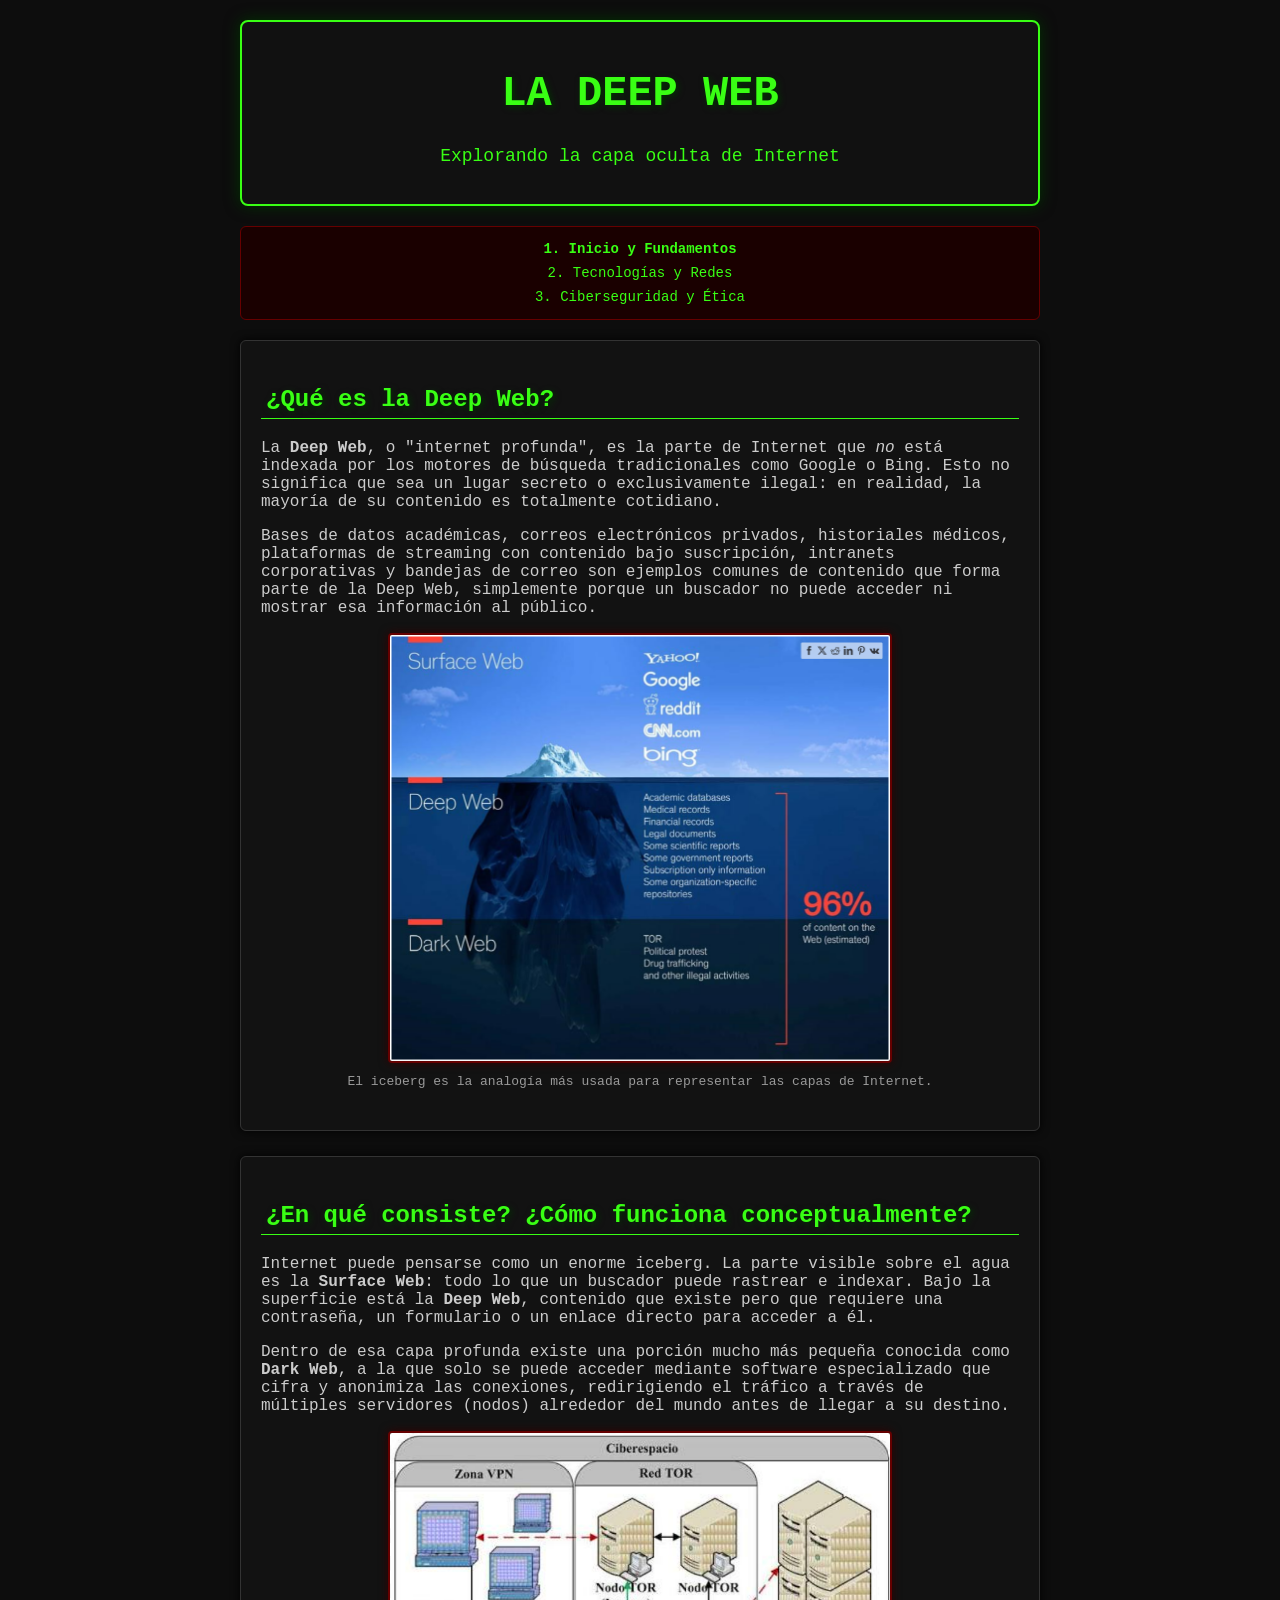
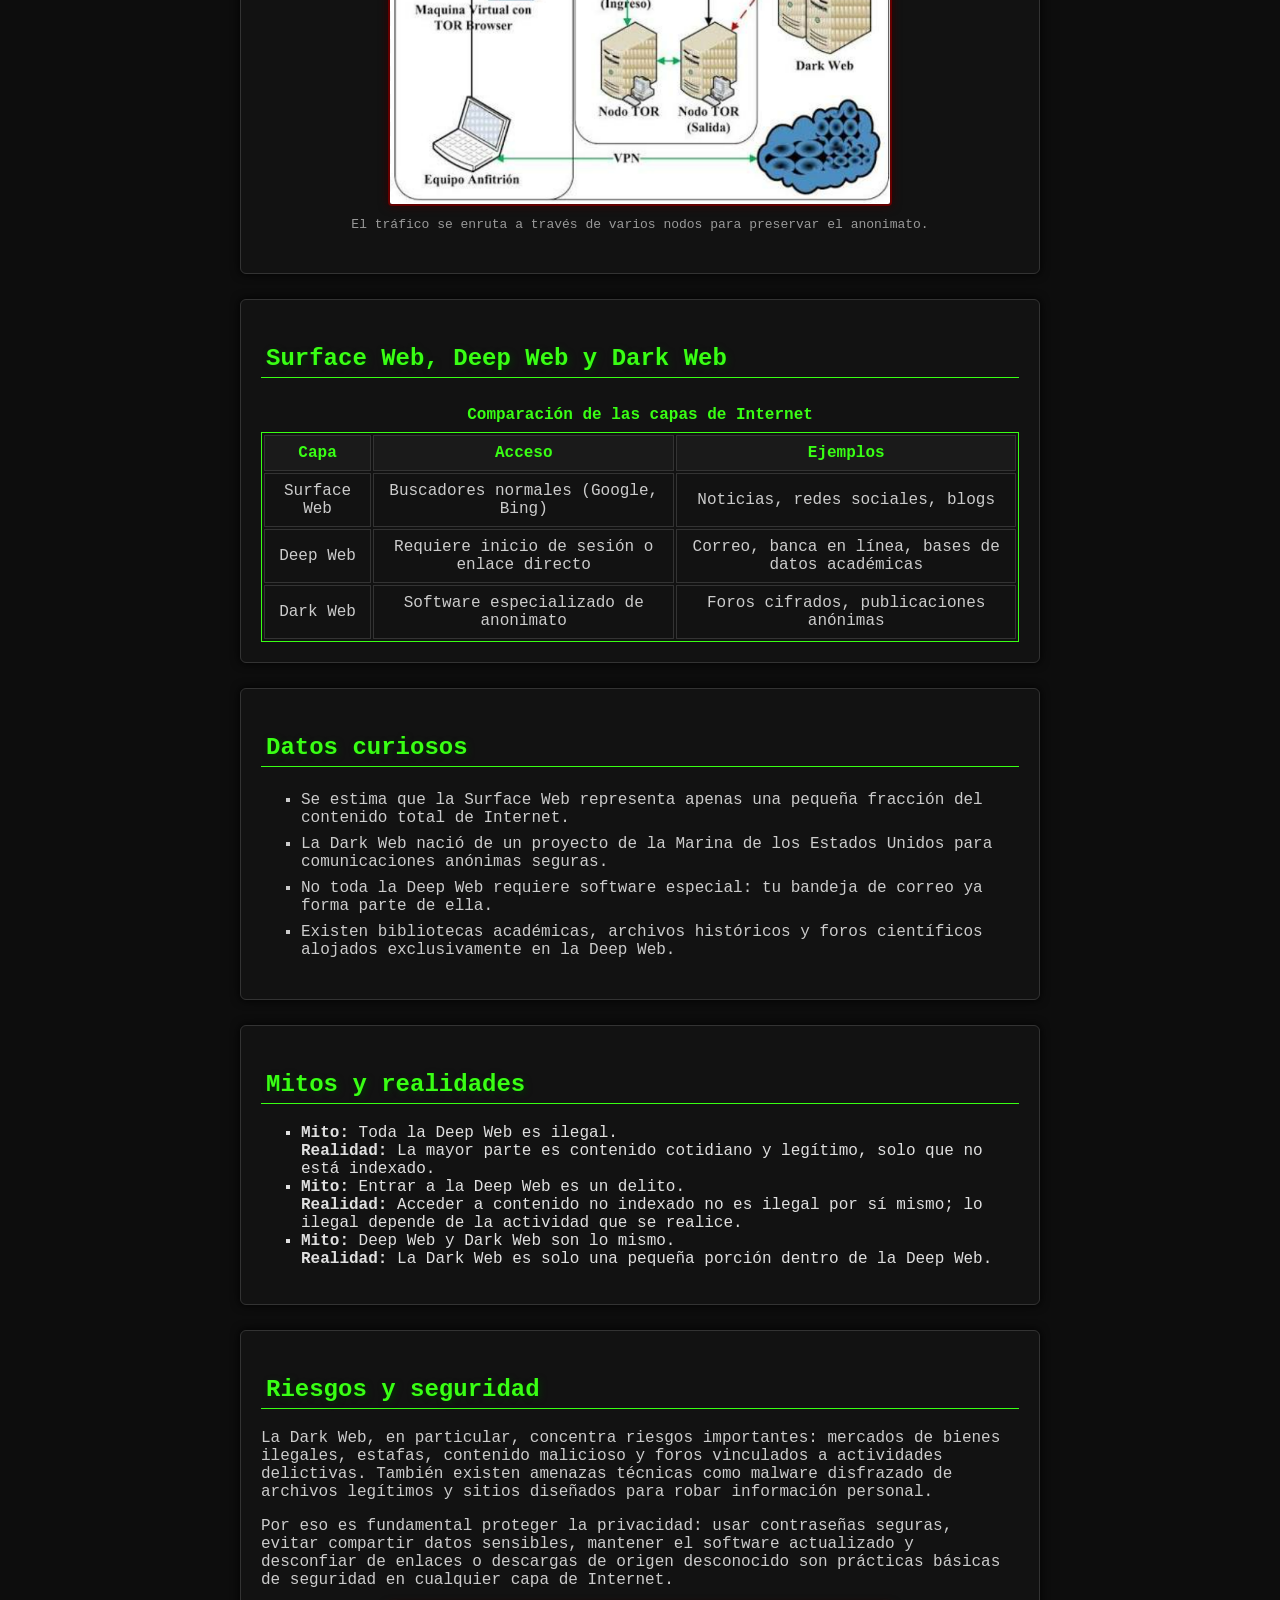
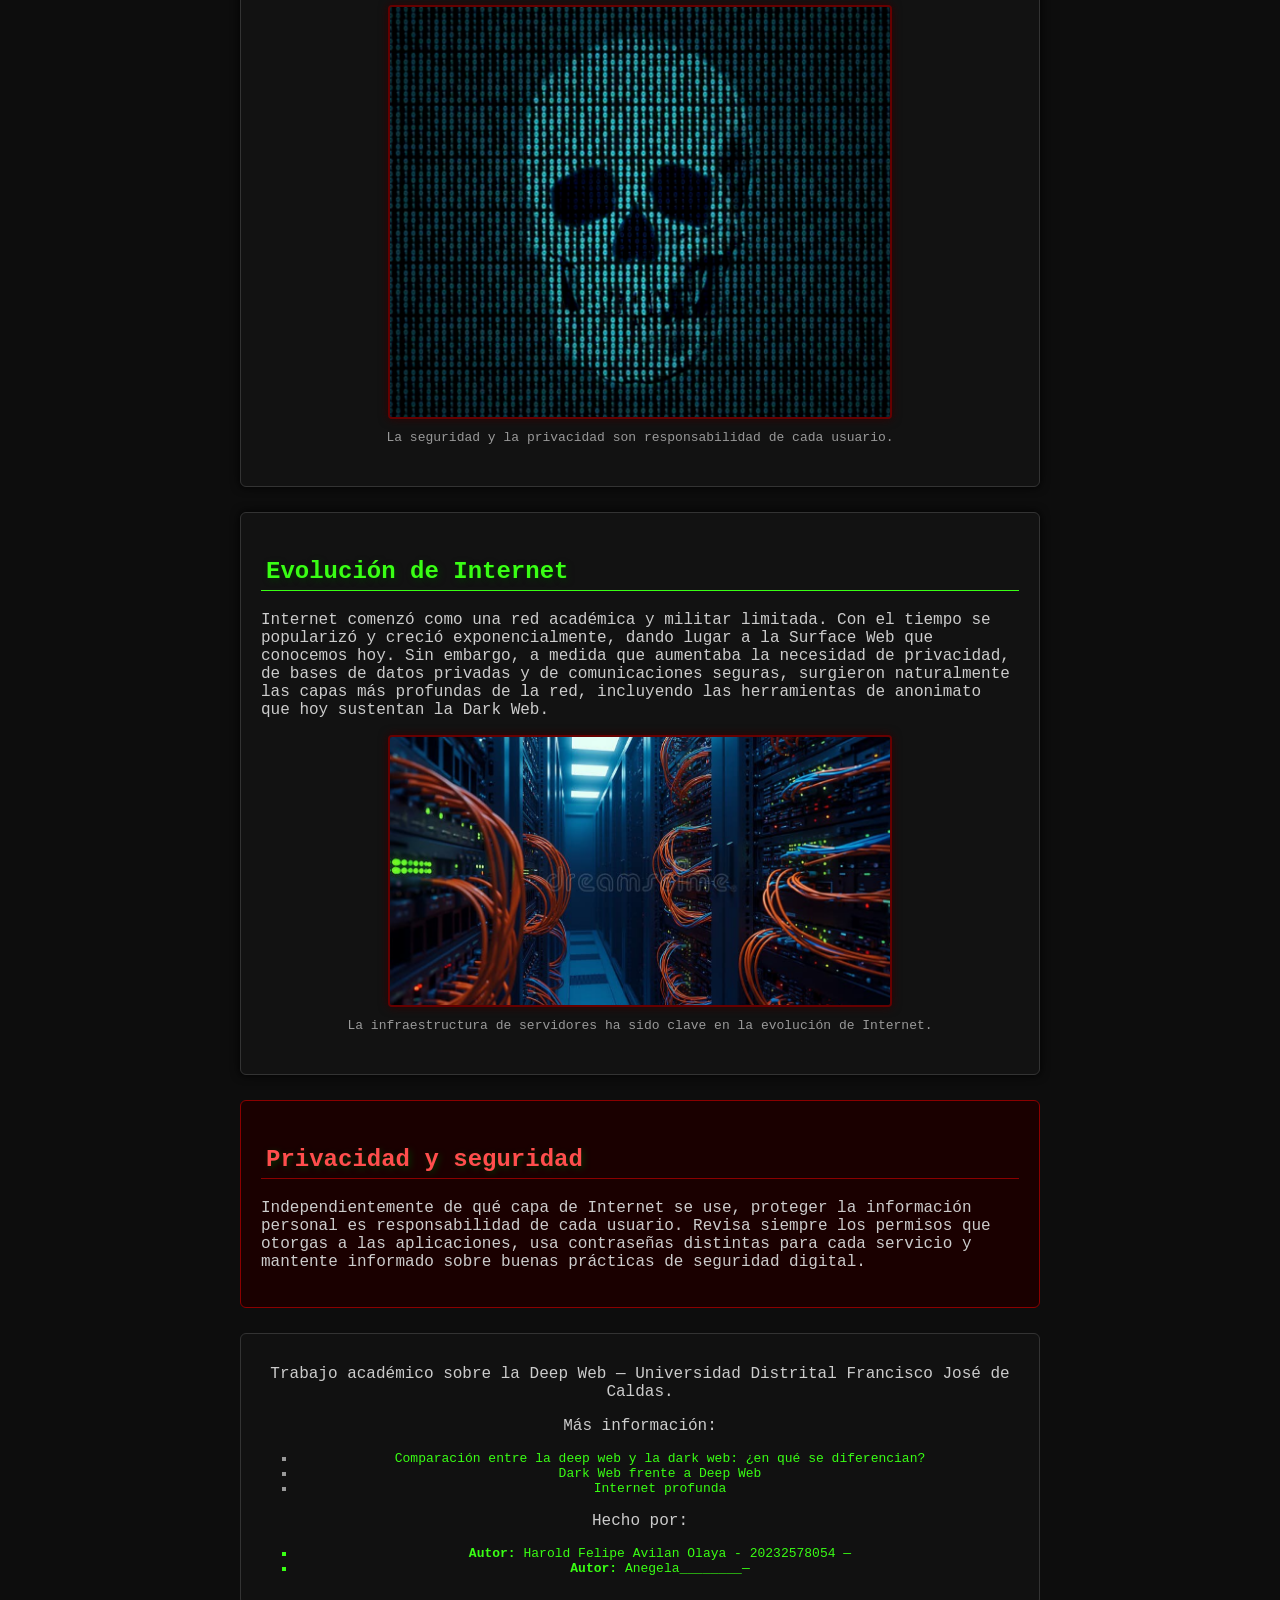
==== index.html @ 3e95d34c "Commit1" ====
<!DOCTYPE html>
<html lang="es">

<head>
    <meta charset="utf-8">
    <meta name="viewport" content="width=device-width, initial-scale=1.0">
    <meta name="author" content="Harold">
    <meta name="description"
        content="Página académica informativa sobre la Deep Web, la Dark Web y la seguridad en Internet.">
    <meta name="keywords" content="deep web, dark web, surface web, seguridad informatica, privacidad, internet">
    <title>La Deep Web: Explorando lo Oculto de Internet</title>
    <link rel="stylesheet" href="style.css">
</head>

<body>

    <header>
        <h1>LA DEEP WEB</h1>
        <p>Explorando la capa oculta de Internet</p>
    </header>

   <nav>
    <ul>
        <li><a href="index.html" style="color: #39ff14; text-decoration: none; font-weight: bold;">1. Inicio y Fundamentos</a></li>
        <li><a href="tecnologias.html" style="color: #39ff14; text-decoration: none;">2. Tecnologías y Redes</a></li>
        <li><a href="ciberseguridad.html" style="color: #39ff14; text-decoration: none;">3. Ciberseguridad y Ética</a></li>
    </ul>
    </nav>

    <main>

        <section>
            <h2>¿Qué es la Deep Web?</h2>
            <p>
                La <strong>Deep Web</strong>, o "internet profunda", es la parte de Internet que
                <em>no</em> está indexada por los motores de búsqueda tradicionales como Google
                o Bing. Esto no significa que sea un lugar secreto o exclusivamente ilegal: en
                realidad, la mayoría de su contenido es totalmente cotidiano.
            </p>
            <p>
                Bases de datos académicas, correos electrónicos privados, historiales médicos,
                plataformas de streaming con contenido bajo suscripción, intranets corporativas
                y bandejas de correo son ejemplos comunes de contenido que forma parte de la
                Deep Web, simplemente porque un buscador no puede acceder ni mostrar esa
                información al público.
            </p>
            <figure>
                <img src="img/deepweb.jpg" alt="Representación conceptual de la Deep Web" width="500">
                <figcaption>El iceberg es la analogía más usada para representar las capas de Internet.</figcaption>
            </figure>
        </section>

        <section>
            <h2>¿En qué consiste? ¿Cómo funciona conceptualmente?</h2>
            <p>
                Internet puede pensarse como un enorme iceberg. La parte visible sobre el agua
                es la <strong>Surface Web</strong>: todo lo que un buscador puede rastrear e
                indexar. Bajo la superficie está la <strong>Deep Web</strong>, contenido que
                existe pero que requiere una contraseña, un formulario o un enlace directo para
                acceder a él.
            </p>
            <p>
                Dentro de esa capa profunda existe una porción mucho más pequeña conocida como
                <strong>Dark Web</strong>, a la que solo se puede acceder mediante software
                especializado que cifra y anonimiza las conexiones, redirigiendo el tráfico a
                través de múltiples servidores (nodos) alrededor del mundo antes de llegar a su
                destino.
            </p>
            <figure>
                <img src="img/network.jpg" alt="Red de servidores y nodos interconectados" width="500">
                <figcaption>El tráfico se enruta a través de varios nodos para preservar el anonimato.</figcaption>
            </figure>
        </section>

        <section>
            <h2>Surface Web, Deep Web y Dark Web</h2>
            <table>
                <caption>Comparación de las capas de Internet</caption>
                <tr>
                    <th>Capa</th>
                    <th>Acceso</th>
                    <th>Ejemplos</th>
                </tr>
                <tr>
                    <td>Surface Web</td>
                    <td>Buscadores normales (Google, Bing)</td>
                    <td>Noticias, redes sociales, blogs</td>
                </tr>
                <tr>
                    <td>Deep Web</td>
                    <td>Requiere inicio de sesión o enlace directo</td>
                    <td>Correo, banca en línea, bases de datos académicas</td>
                </tr>
                <tr>
                    <td>Dark Web</td>
                    <td>Software especializado de anonimato</td>
                    <td>Foros cifrados, publicaciones anónimas</td>
                </tr>
            </table>
        </section>

        <article>
            <h2>Datos curiosos</h2>
            <ul>
                <li>Se estima que la Surface Web representa apenas una pequeña fracción del contenido total de Internet.
                </li>
                <li>La Dark Web nació de un proyecto de la Marina de los Estados Unidos para comunicaciones anónimas
                    seguras.</li>
                <li>No toda la Deep Web requiere software especial: tu bandeja de correo ya forma parte de ella.</li>
                <li>Existen bibliotecas académicas, archivos históricos y foros científicos alojados exclusivamente en
                    la Deep Web.</li>
            </ul>
        </article>

        <section>
            <h2>Mitos y realidades</h2>
            <ul>
                <li><strong>Mito:</strong> Toda la Deep Web es ilegal. <br><strong>Realidad:</strong> La mayor parte es
                    contenido cotidiano y legítimo, solo que no está indexado.</li>
                <li><strong>Mito:</strong> Entrar a la Deep Web es un delito. <br><strong>Realidad:</strong> Acceder a
                    contenido no indexado no es ilegal por sí mismo; lo ilegal depende de la actividad que se realice.
                </li>
                <li><strong>Mito:</strong> Deep Web y Dark Web son lo mismo. <br><strong>Realidad:</strong> La Dark Web
                    es solo una pequeña porción dentro de la Deep Web.</li>
            </ul>
        </section>

        <section>
            <h2>Riesgos y seguridad</h2>
            <p>
                La Dark Web, en particular, concentra riesgos importantes: mercados de bienes
                ilegales, estafas, contenido malicioso y foros vinculados a actividades
                delictivas. También existen amenazas técnicas como malware disfrazado de
                archivos legítimos y sitios diseñados para robar información personal.
            </p>
            <p>
                Por eso es fundamental proteger la privacidad: usar contraseñas seguras, evitar
                compartir datos sensibles, mantener el software actualizado y desconfiar de
                enlaces o descargas de origen desconocido son prácticas básicas de seguridad en
                cualquier capa de Internet.
            </p>
            <figure>
                <img src="img/security.jpg" alt="Concepto de seguridad informática" width="500">
                <figcaption>La seguridad y la privacidad son responsabilidad de cada usuario.</figcaption>
            </figure>
        </section>

        <article>
            <h2>Evolución de Internet</h2>
            <p>
                Internet comenzó como una red académica y militar limitada. Con el tiempo se
                popularizó y creció exponencialmente, dando lugar a la Surface Web que
                conocemos hoy. Sin embargo, a medida que aumentaba la necesidad de privacidad,
                de bases de datos privadas y de comunicaciones seguras, surgieron naturalmente
                las capas más profundas de la red, incluyendo las herramientas de anonimato que
                hoy sustentan la Dark Web.
            </p>
            <figure>
                <img src="img/servers.jpg" alt="Servidores que sostienen la infraestructura de Internet" width="500">
                <figcaption>La infraestructura de servidores ha sido clave en la evolución de Internet.</figcaption>
            </figure>
        </article>
    </main>

    <aside>
        <h2>Privacidad y seguridad</h2>
        <p>
            Independientemente de qué capa de Internet se use, proteger la información personal
            es responsabilidad de cada usuario. Revisa siempre los permisos que otorgas a las
            aplicaciones, usa contraseñas distintas para cada servicio y mantente informado
            sobre buenas prácticas de seguridad digital.
        </p>
    </aside>

    <footer>
        <p>Trabajo académico sobre la Deep Web &mdash; Universidad Distrital Francisco José de Caldas.</p>
        <p>Más información:
        <ul>
            <li>
                <a href="https://www.crowdstrike.com/es-es/cybersecurity-101/threat-intelligence/dark-web-vs-deep-web/"
                    target="_blank">Comparación entre la deep web y la dark web: ¿en qué se diferencian?</a>
            </li>
            <li>
                <a href="https://www.fortinet.com/lat/resources/cyberglossary/dark-vs-deep-web" target="_blank">Dark Web
                    frente a Deep Web</a>
            </li>
            <li>
                <a href="https://es.wikipedia.org/wiki/Internet_profunda" target="_blank">Internet profunda
            </li>
        </ul>
        <p>Hecho por:
        <ul>
            <li>
                <strong>Autor:</strong> Harold Felipe Avilan Olaya - 20232578054 &mdash;
            </li>
            <li>
                <strong>Autor:</strong> Anegela________&mdash;
            </li>
    </footer>

</body>

</html>
---- style.css ----
/* ===== Estilos generales ===== */
body {
    background-color: #0d0d0d;
    color: #e0e0e0;
    font-family: "Courier New", monospace;
    width: 800px;
    margin: 0 auto;
    padding: 20px;
}

h1, h2 {
    color: #39ff14;
    text-shadow: 2px 2px 6px #003300;
}

h1 {
    font-size: 42px;
    font-weight: bold;
    text-align: center;
}

h2 {
    font-size: 24px;
    font-weight: bold;
    border-style: solid;
    border-color: #39ff14;
    border-width: 0px 0px 1px 0px;
    padding: 5px;
}

p {
    font-size: 16px;
    color: #cccccc;
}

/* ===== Header ===== */
header {
    background-color: #111111;
    border-style: solid;
    border-color: #39ff14;
    border-width: 2px;
    border-radius: 8px;
    box-shadow: 0px 0px 15px #003300;
    padding: 20px;
    margin: 0px 0px 20px 0px;
    text-align: center;
}

header p {
    color: #39ff14;
    font-size: 18px;
}

/* ===== Navegación ===== */
nav {
    background-color: #1a0000;
    border-style: solid;
    border-color: #660000;
    border-width: 1px;
    border-radius: 6px;
    padding: 10px;
    margin: 0px 0px 20px 0px;
}

nav ul {
    list-style-type: none;
    padding: 0px;
    margin: 0px;
    text-align: center;
}

nav li {
    color: #ff4d4d;
    padding: 4px;
    font-size: 14px;
}

/* ===== Secciones y artículos ===== */
section, article {
    background-color: #121212;
    border-style: solid;
    border-color: #333333;
    border-width: 1px;
    border-radius: 6px;
    box-shadow: 0px 0px 10px #000000;
    padding: 20px;
    margin: 0px 0px 25px 0px;
}

/* ===== Listas ===== */
ul {
    list-style-type: square;
}

article ul li {
    color: #cccccc;
    padding: 4px 0px;
}

/* ===== Tabla comparativa ===== */
table {
    width: 100%;
    border-style: solid;
    border-color: #39ff14;
    border-width: 1px;
}

caption {
    color: #39ff14;
    font-weight: bold;
    padding: 8px;
}

th {
    background-color: #1a1a1a;
    color: #39ff14;
    border-style: solid;
    border-color: #333333;
    border-width: 1px;
    padding: 8px;
    text-align: center;
}

td {
    border-style: solid;
    border-color: #333333;
    border-width: 1px;
    padding: 8px;
    color: #cccccc;
    text-align: center;
}

/* ===== Imágenes ===== */
figure {
    text-align: center;
    margin: 15px 0px;
}

figure img {
    border-style: solid;
    border-color: #660000;
    border-width: 2px;
    border-radius: 4px;
    box-shadow: 0px 0px 10px #330000;
}

figcaption {
    color: #999999;
    font-size: 13px;
    padding: 6px;
}

/* ===== Aside ===== */
aside {
    background-color: #1a0000;
    border-style: solid;
    border-color: #8b0000;
    border-width: 1px;
    border-radius: 6px;
    padding: 20px;
    margin: 0px 0px 25px 0px;
}

aside h2 {
    color: #ff4d4d;
    border-color: #8b0000;
}

/* ===== Footer ===== */
footer {
    background-color: #111111;
    border-style: solid;
    border-color: #333333;
    border-width: 1px;
    border-radius: 6px;
    padding: 15px;
    text-align: center;
    color: #999999;
    font-size: 13px;
}

footer a {
    color: #39ff14;
    text-decoration: none;
}

footer a:hover {
    color: #ffffff;
    text-decoration: underline;
}

footer a:visited {
    color: #228b22;
}
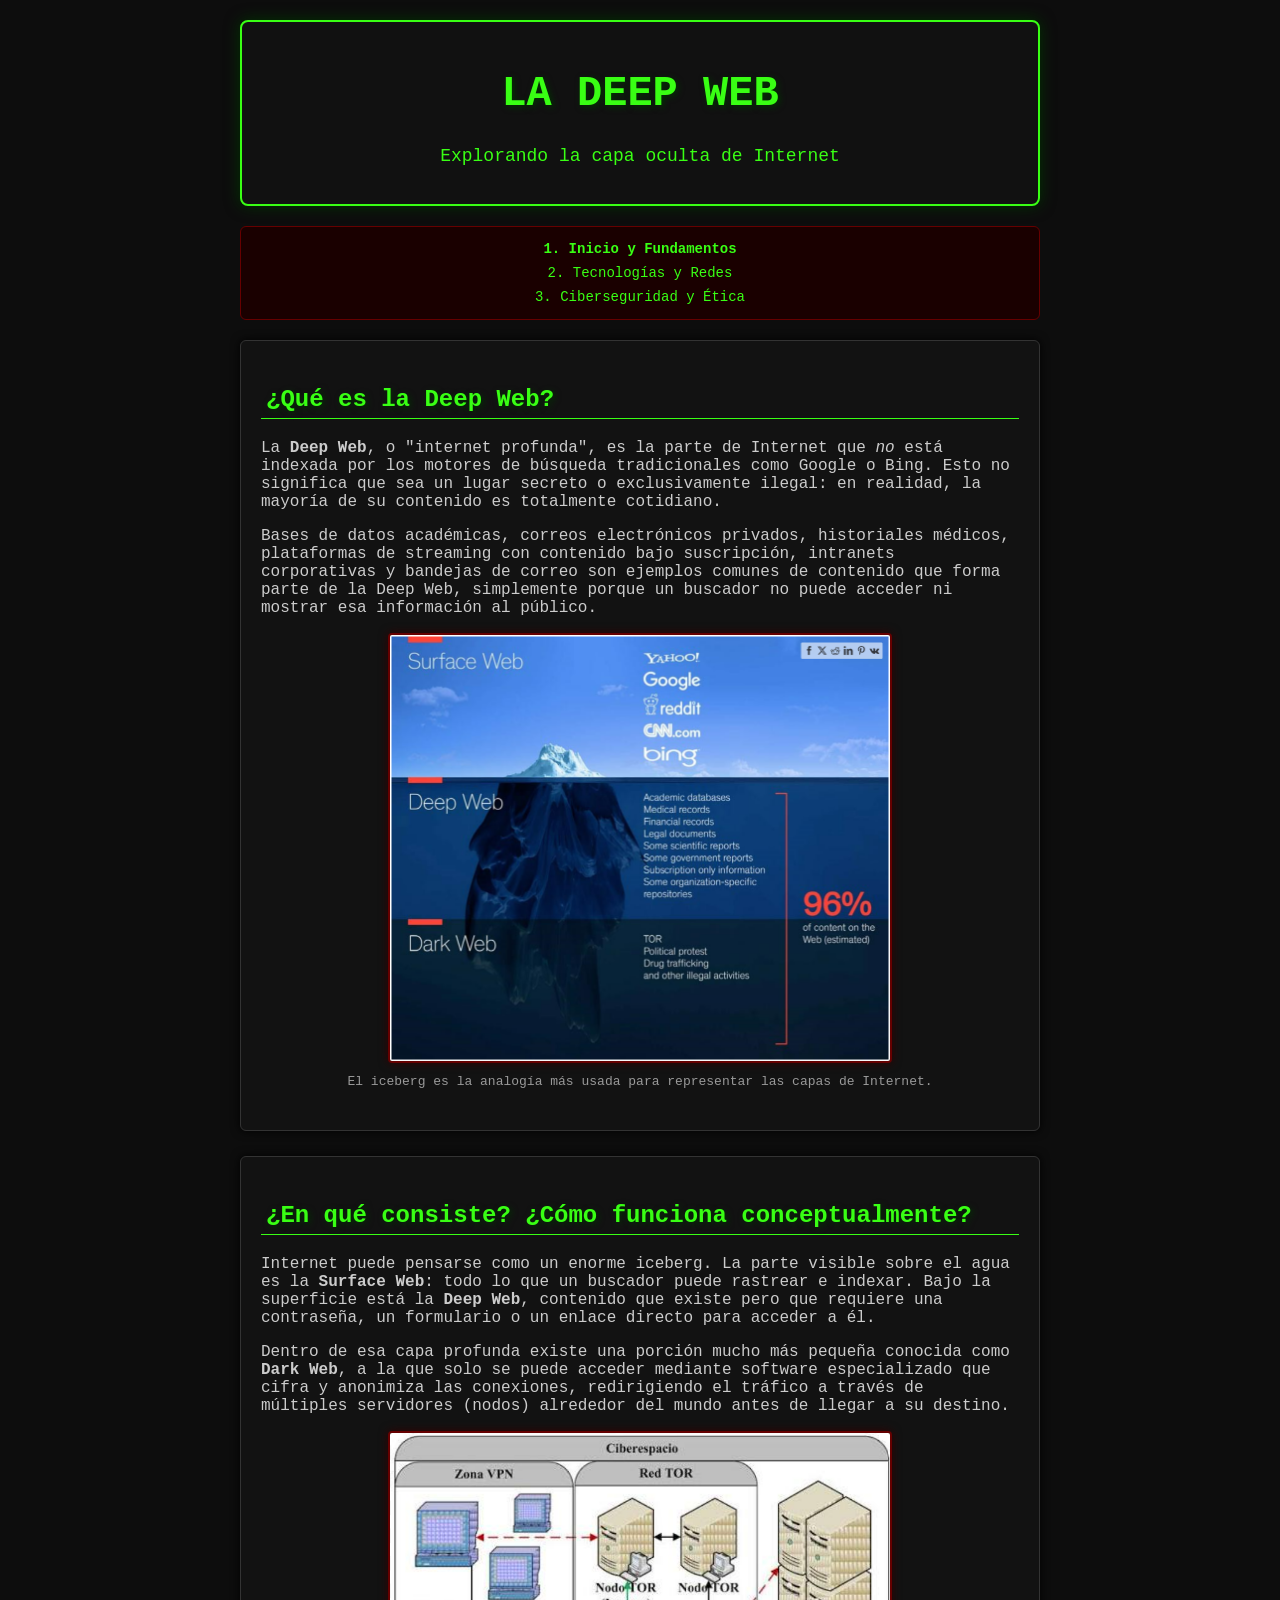
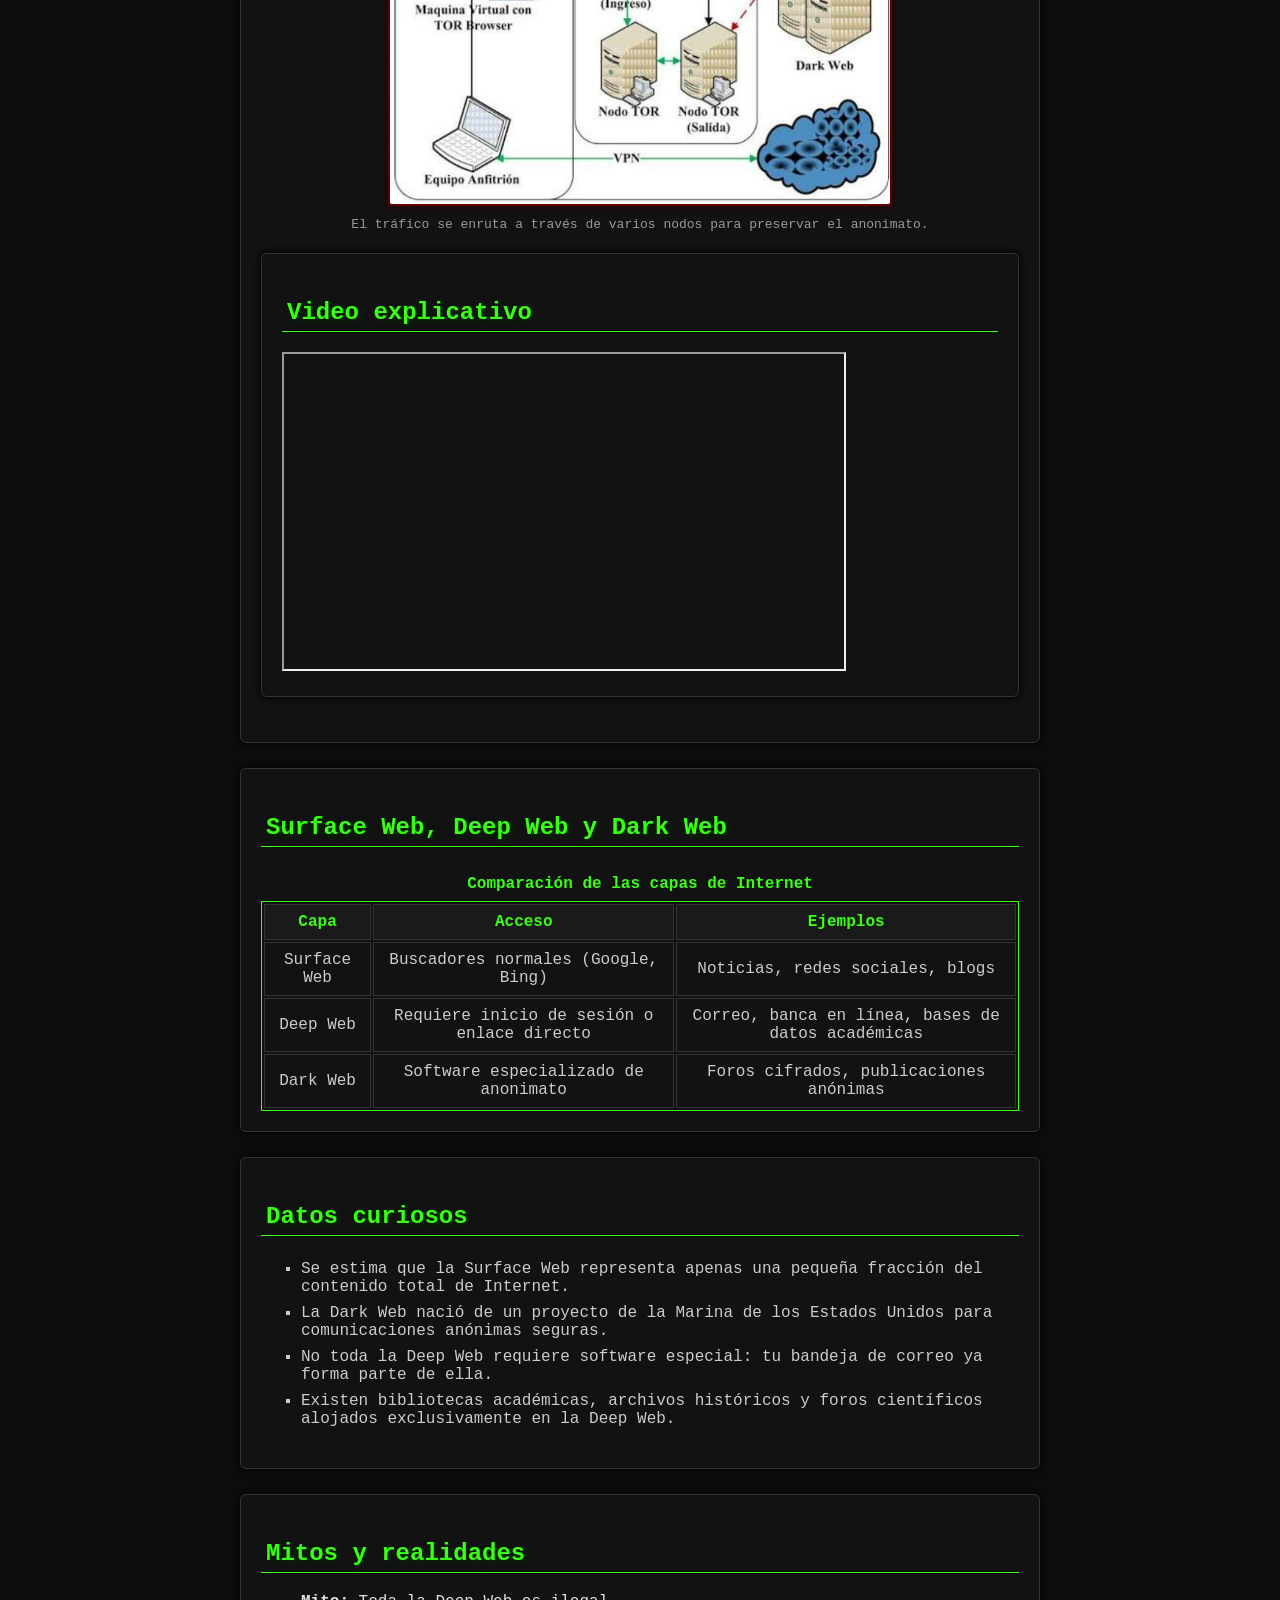
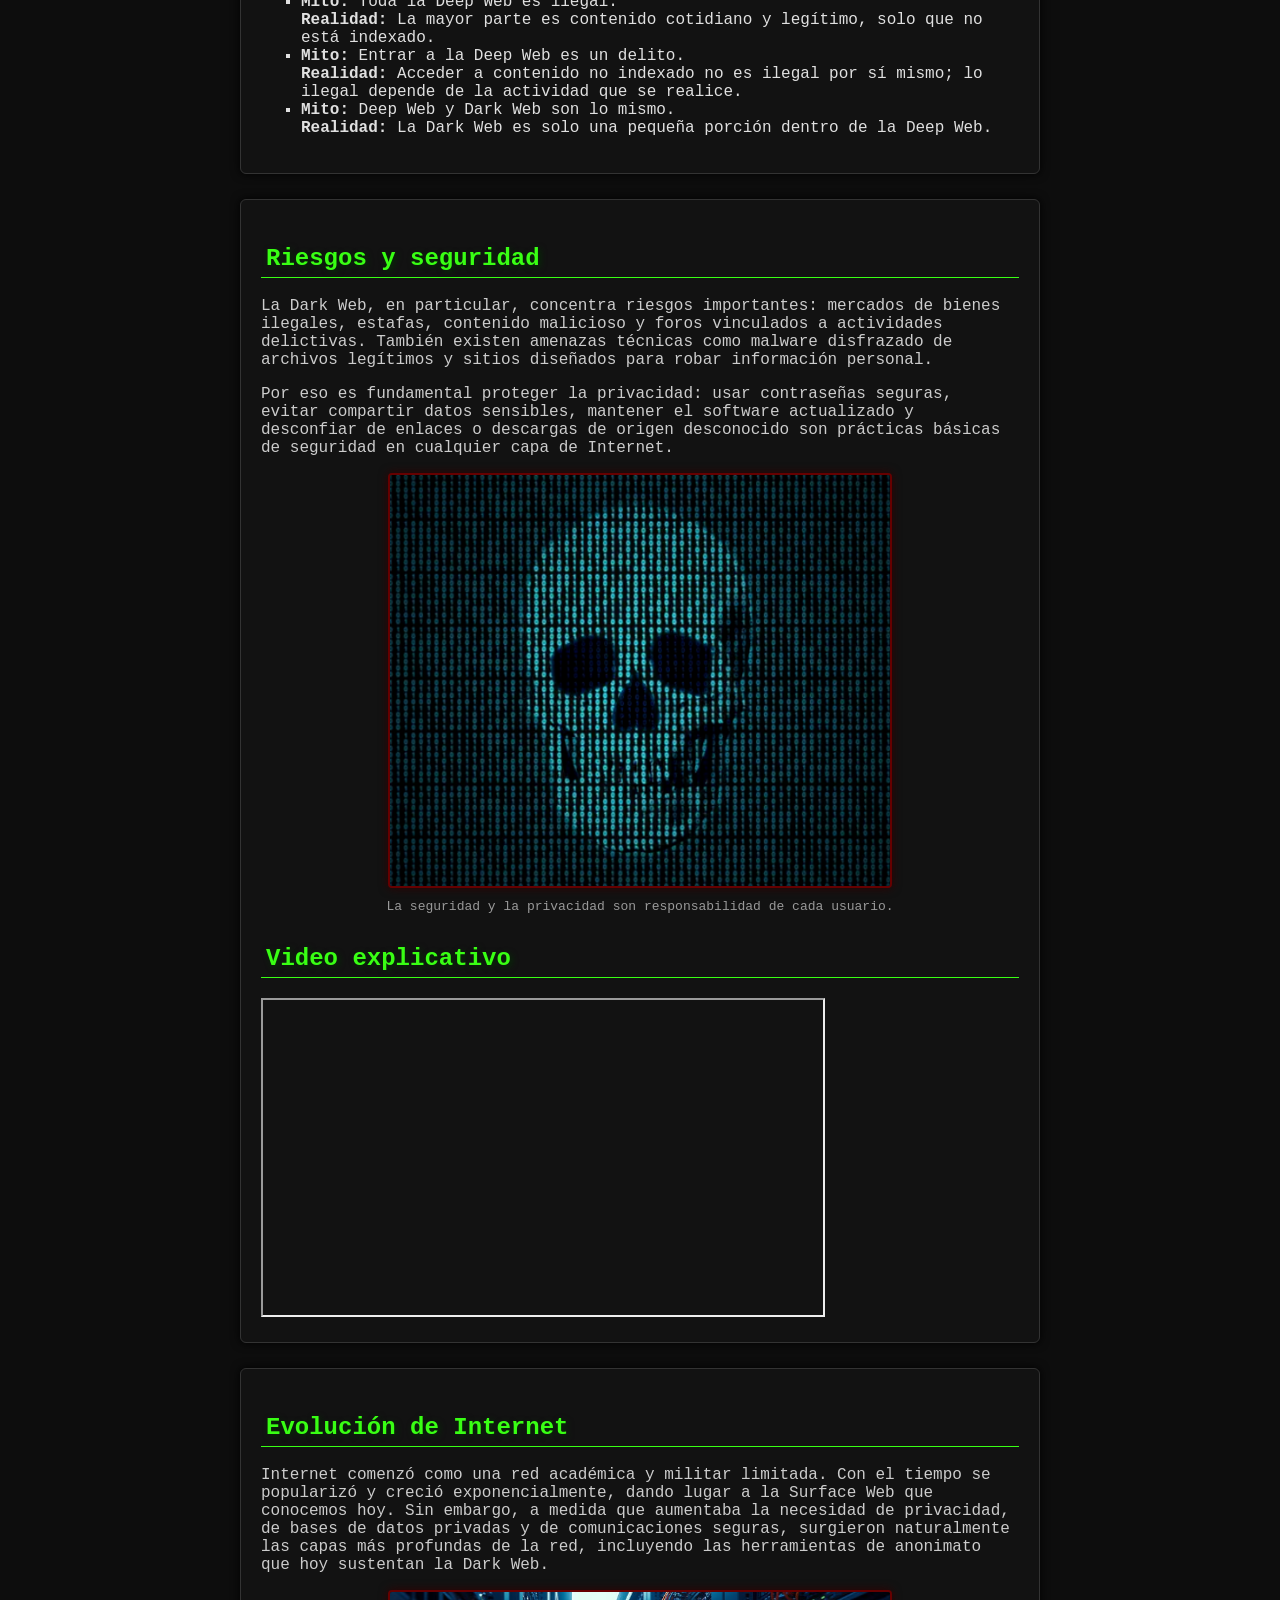
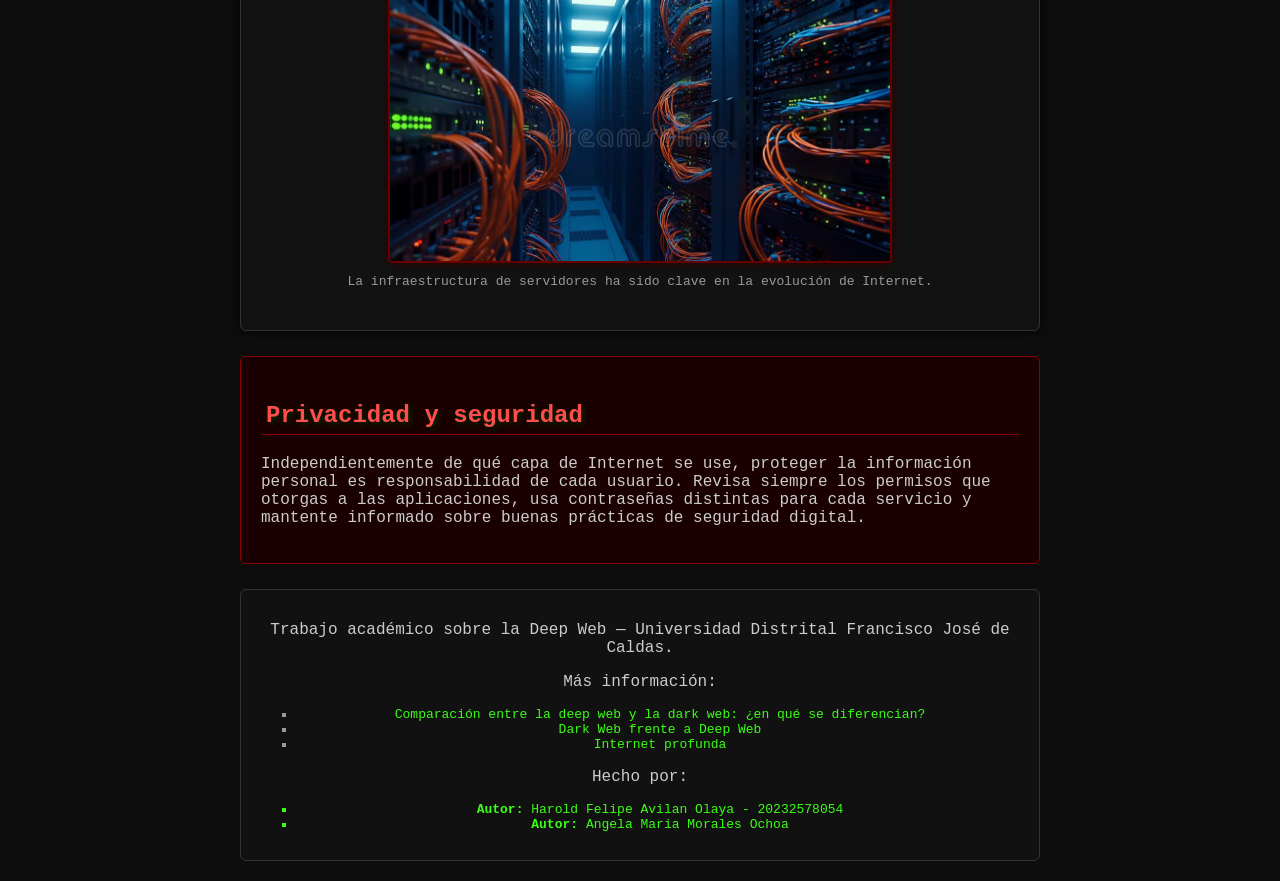
==== commit 8d09ad17: "Agrego frames a la pagina" ====
--- a/index.html
+++ b/index.html
@@ -19,12 +19,15 @@
         <p>Explorando la capa oculta de Internet</p>
     </header>
 
-   <nav>
-    <ul>
-        <li><a href="index.html" style="color: #39ff14; text-decoration: none; font-weight: bold;">1. Inicio y Fundamentos</a></li>
-        <li><a href="tecnologias.html" style="color: #39ff14; text-decoration: none;">2. Tecnologías y Redes</a></li>
-        <li><a href="ciberseguridad.html" style="color: #39ff14; text-decoration: none;">3. Ciberseguridad y Ética</a></li>
-    </ul>
+    <nav>
+        <ul>
+            <li><a href="index.html" style="color: #39ff14; text-decoration: none; font-weight: bold;">1. Inicio y
+                    Fundamentos</a></li>
+            <li><a href="tecnologias.html" style="color: #39ff14; text-decoration: none;">2. Tecnologías y Redes</a>
+            </li>
+            <li><a href="ciberseguridad.html" style="color: #39ff14; text-decoration: none;">3. Ciberseguridad y
+                    Ética</a></li>
+        </ul>
     </nav>
 
     <main>
@@ -70,6 +73,11 @@
                 <img src="img/network.jpg" alt="Red de servidores y nodos interconectados" width="500">
                 <figcaption>El tráfico se enruta a través de varios nodos para preservar el anonimato.</figcaption>
             </figure>
+            <section>
+                <h2>Video explicativo</h2>
+                <iframe width="560" height="315" src="https://www.youtube.com/embed/PLU2d4EkPwE"
+                    title="Video sobre la Deep Web"></iframe>
+            </section>
         </section>
 
         <section>
@@ -143,6 +151,9 @@
                 <img src="img/security.jpg" alt="Concepto de seguridad informática" width="500">
                 <figcaption>La seguridad y la privacidad son responsabilidad de cada usuario.</figcaption>
             </figure>
+            <h2>Video explicativo</h2>
+            <iframe width="560" height="315" src="https://www.youtube.com/embed/85f__T6HktI?si=AeKXtIqGdv402_8x"
+                title="YouTube video player"></iframe>
         </section>
 
         <article>
@@ -188,14 +199,10 @@
                 <a href="https://es.wikipedia.org/wiki/Internet_profunda" target="_blank">Internet profunda
             </li>
         </ul>
-        <p>Hecho por:
+        <p>Hecho por:</p>
         <ul>
-            <li>
-                <strong>Autor:</strong> Harold Felipe Avilan Olaya - 20232578054 &mdash;
-            </li>
-            <li>
-                <strong>Autor:</strong> Anegela________&mdash;
-            </li>
+            <li><strong>Autor:</strong> Harold Felipe Avilan Olaya - 20232578054</li>
+            <li><strong>Autor:</strong> Angela Maria Morales Ochoa</li>
     </footer>
 
 </body>
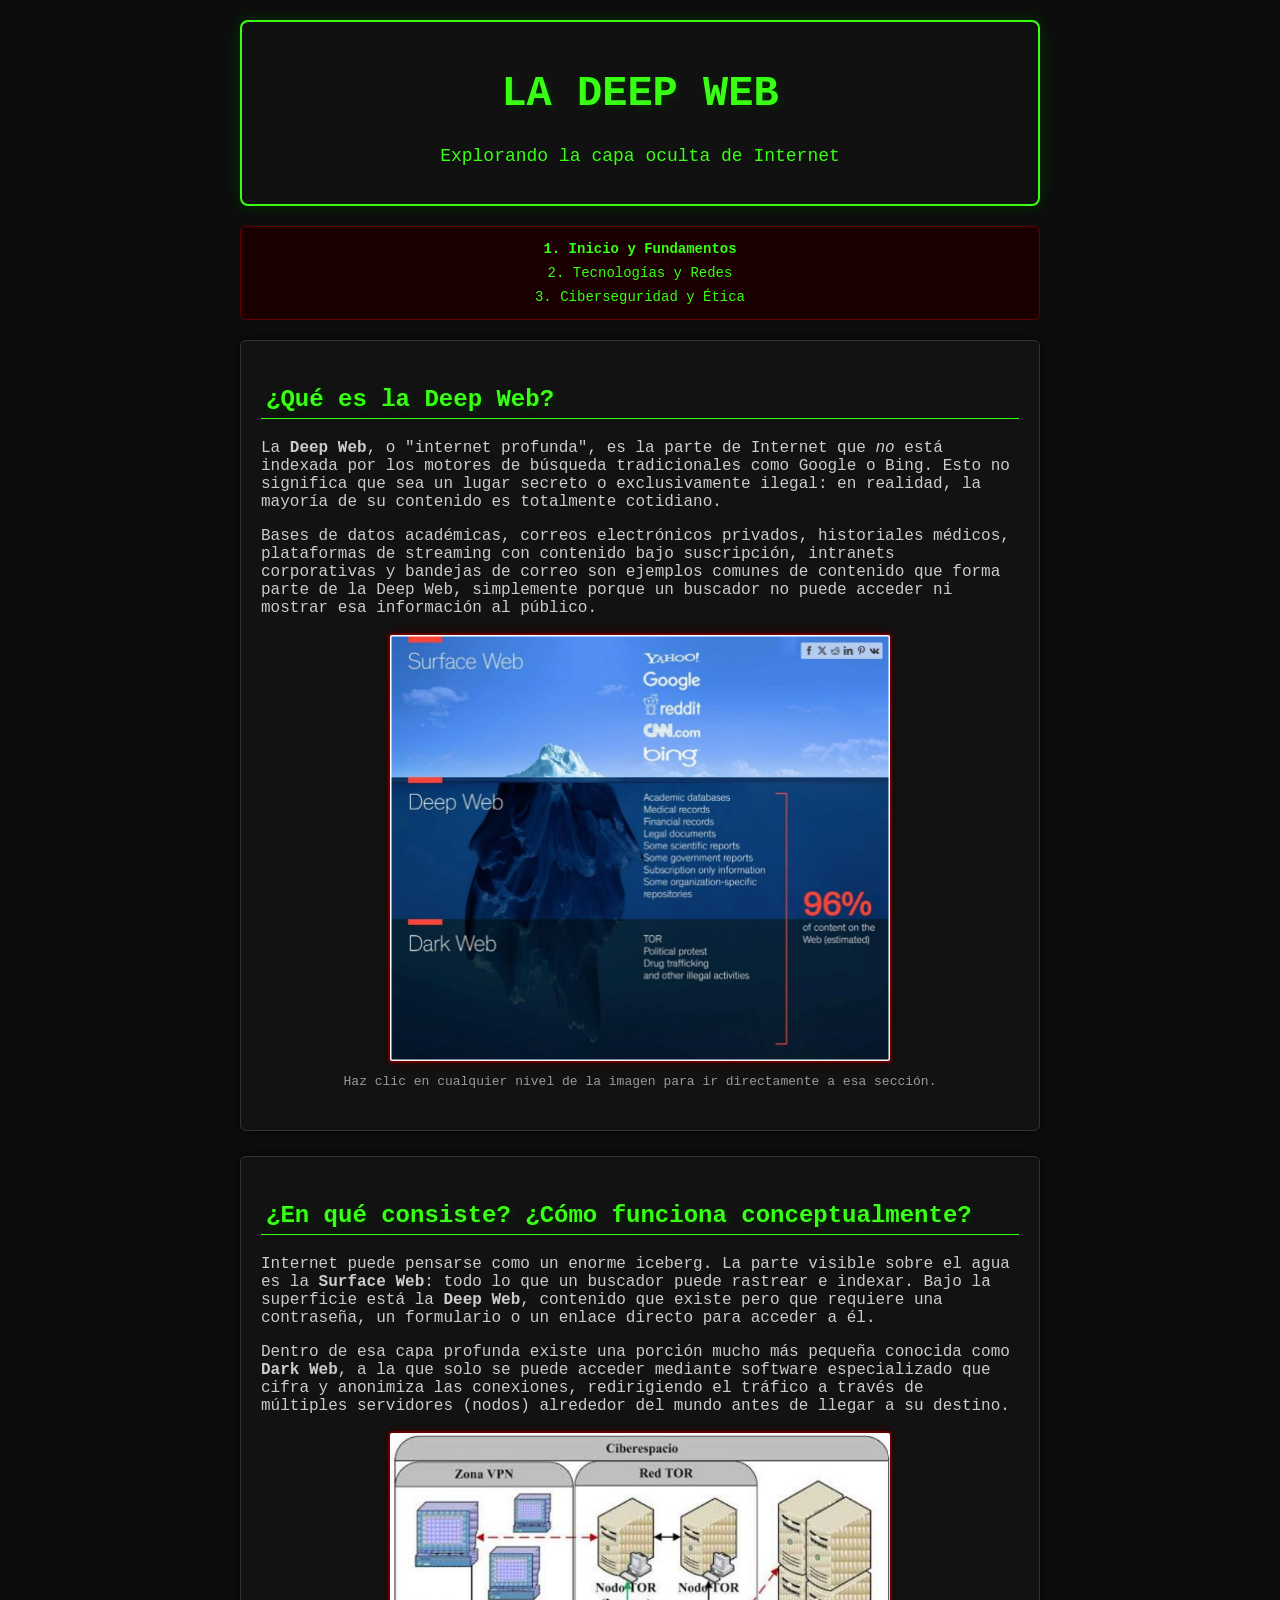
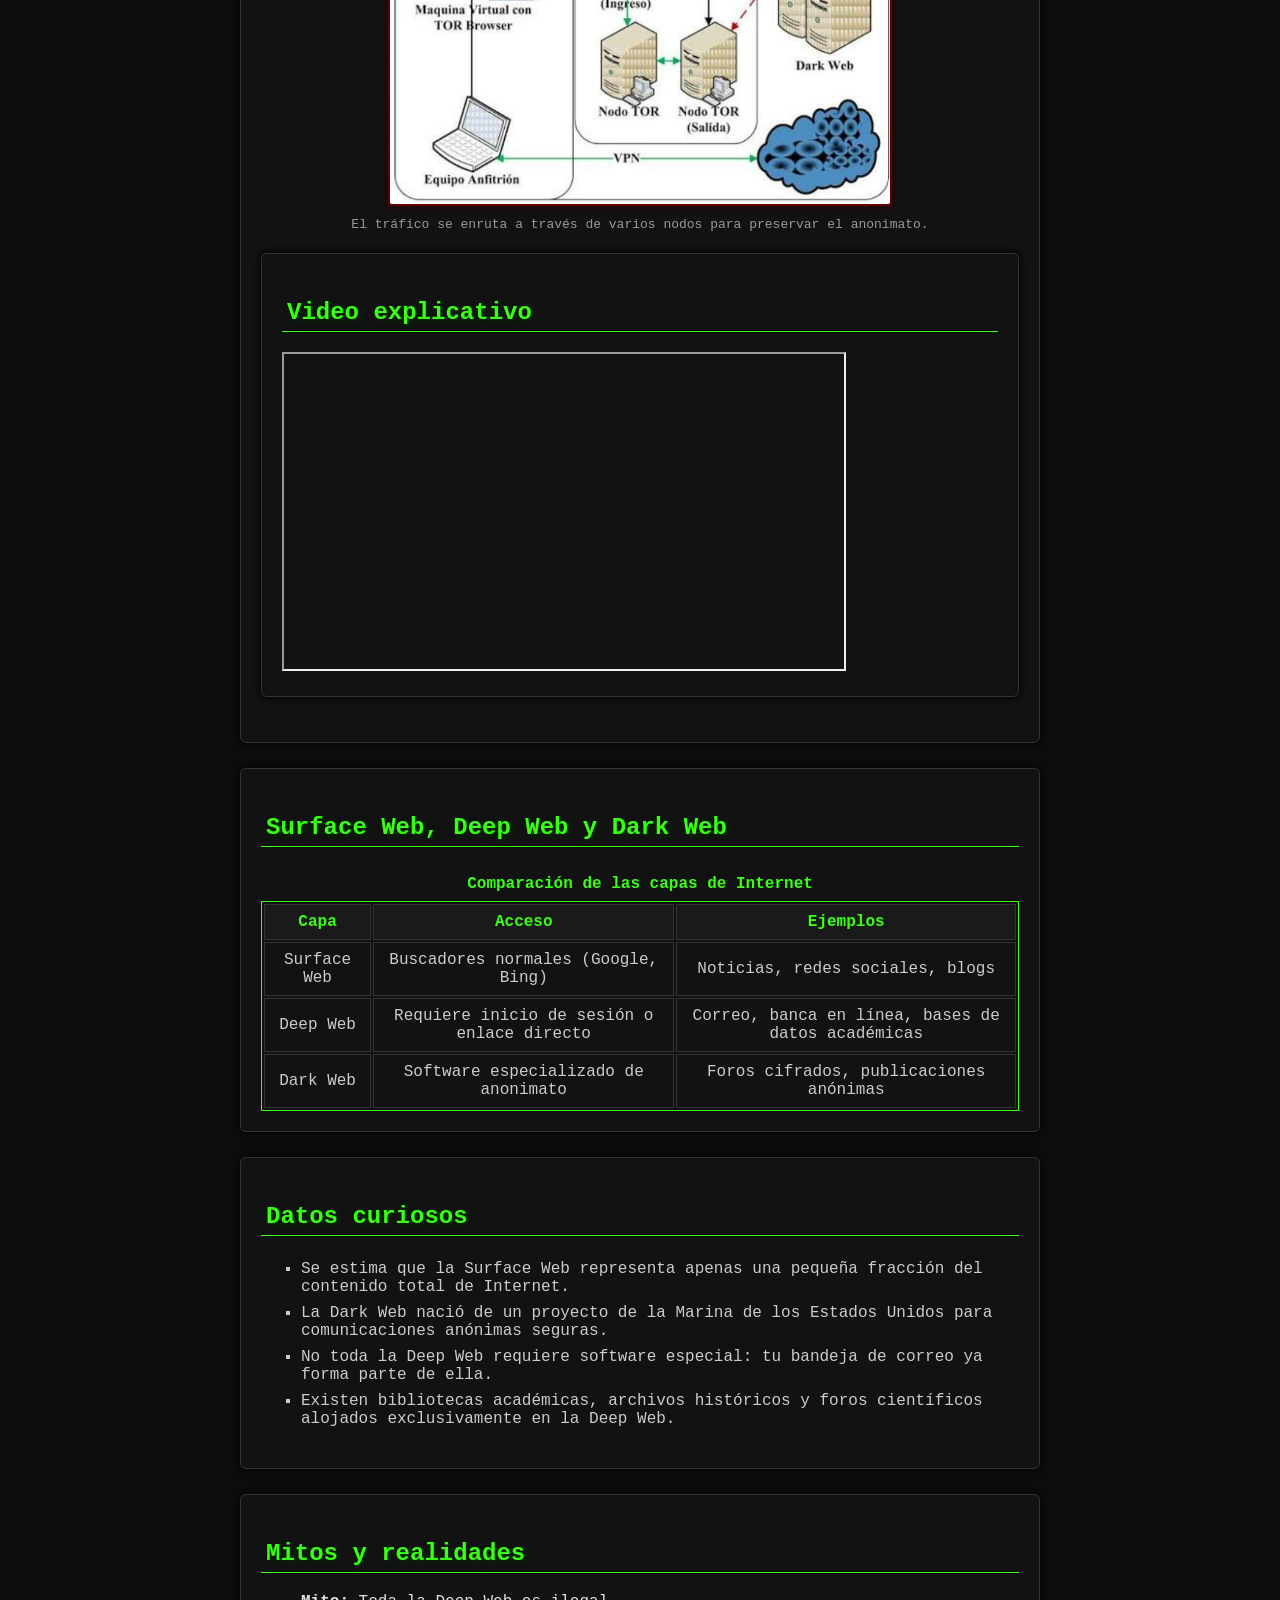
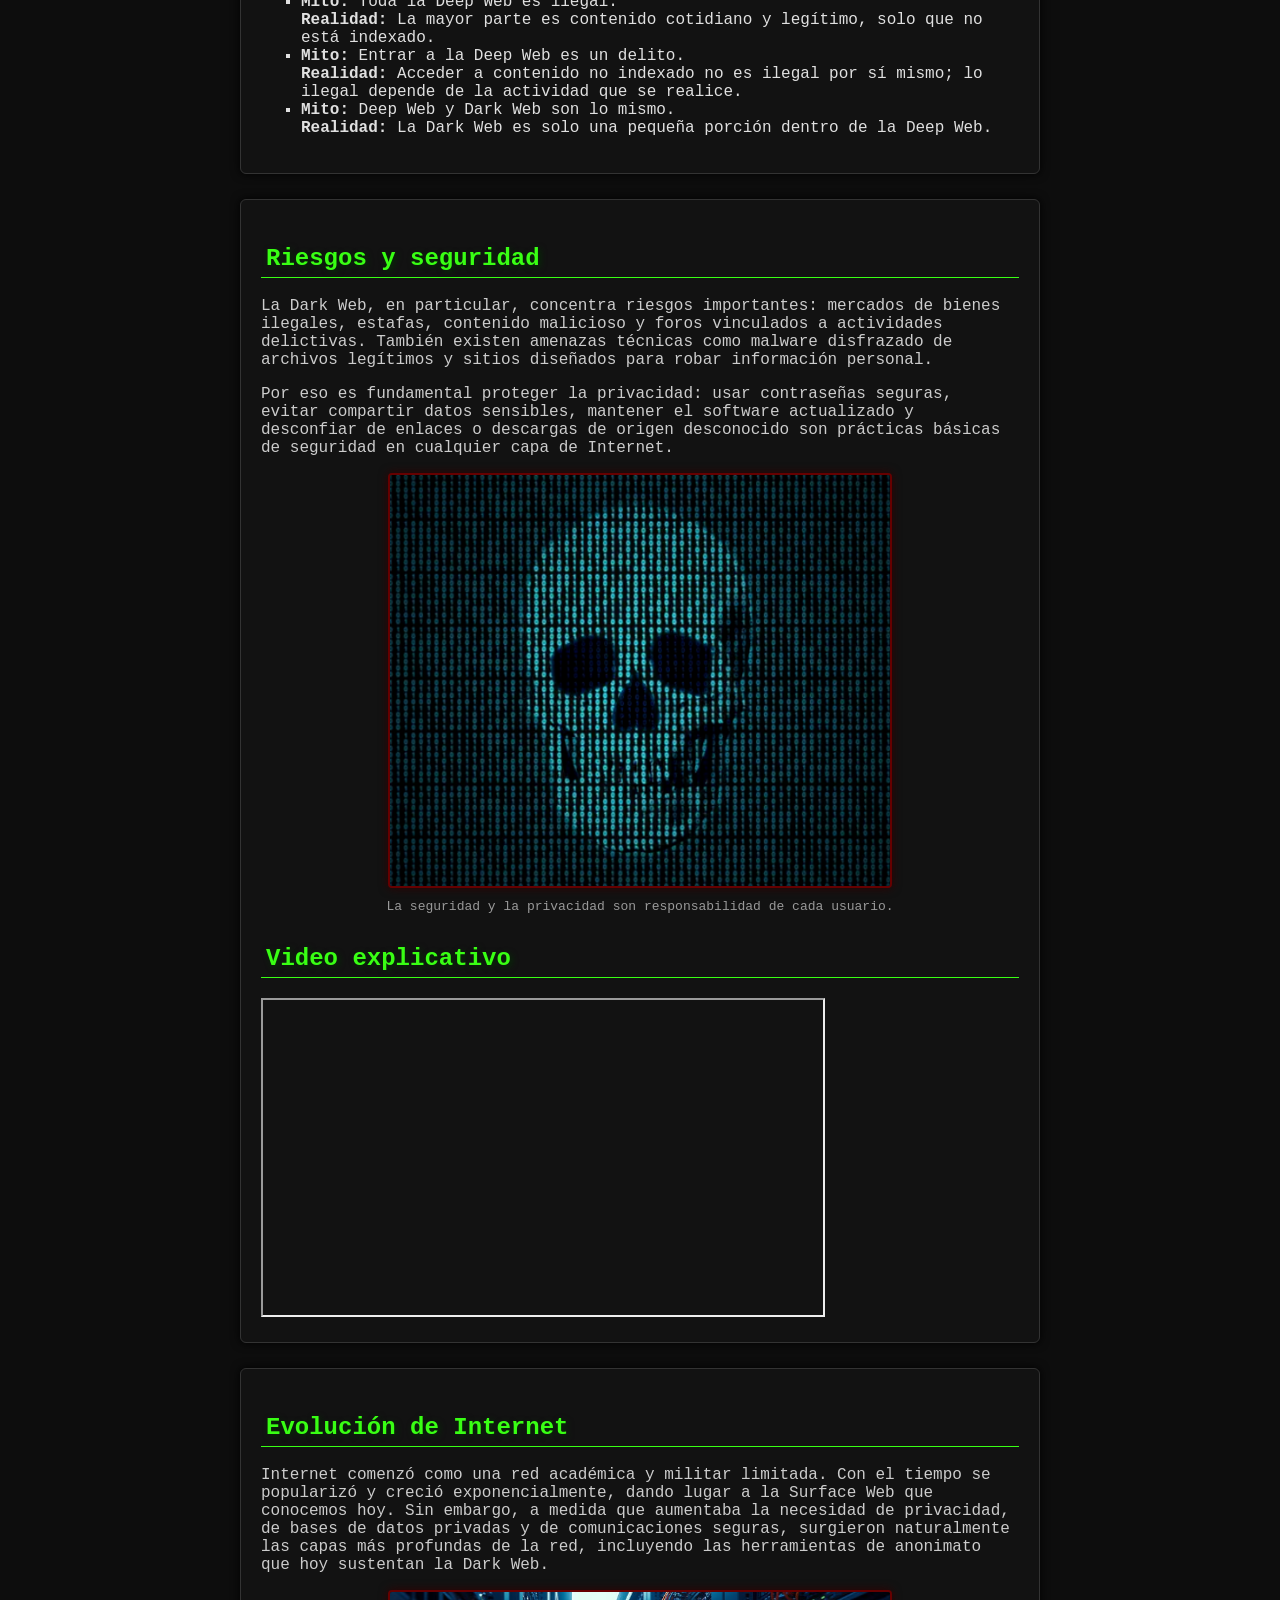
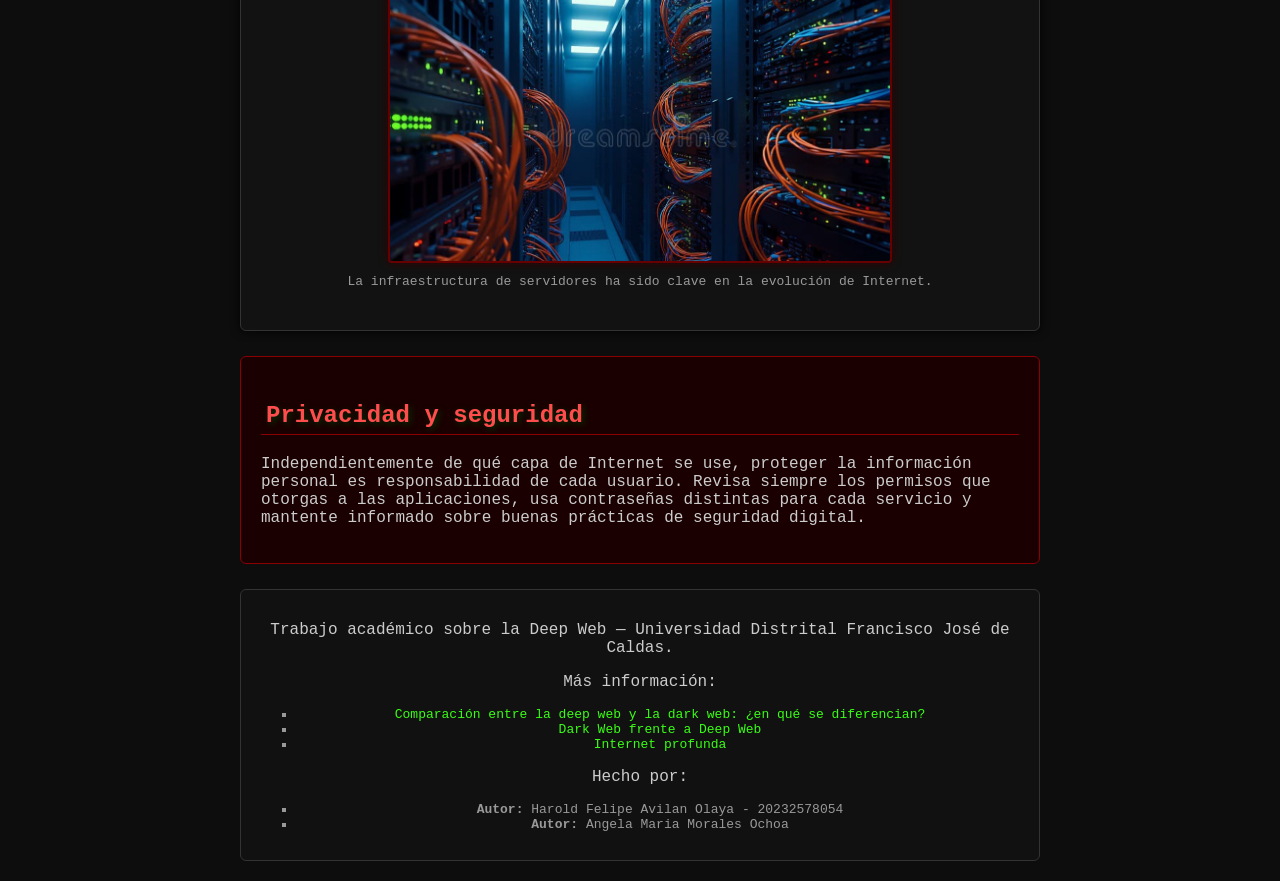
==== commit bbeea670: "Mapas" ====
--- a/index.html
+++ b/index.html
@@ -4,7 +4,7 @@
 <head>
     <meta charset="utf-8">
     <meta name="viewport" content="width=device-width, initial-scale=1.0">
-    <meta name="author" content="Harold">
+    <meta name="author" content="Harold y Angela">
     <meta name="description"
         content="Página académica informativa sobre la Deep Web, la Dark Web y la seguridad en Internet.">
     <meta name="keywords" content="deep web, dark web, surface web, seguridad informatica, privacidad, internet">
@@ -32,7 +32,8 @@
 
     <main>
 
-        <section>
+        <!-- SECCIÓN 1: DEEP WEB -->
+        <section id="deep-web">
             <h2>¿Qué es la Deep Web?</h2>
             <p>
                 La <strong>Deep Web</strong>, o "internet profunda", es la parte de Internet que
@@ -47,10 +48,24 @@
                 Deep Web, simplemente porque un buscador no puede acceder ni mostrar esa
                 información al público.
             </p>
-            <figure>
-                <img src="img/deepweb.jpg" alt="Representación conceptual de la Deep Web" width="500">
-                <figcaption>El iceberg es la analogía más usada para representar las capas de Internet.</figcaption>
-            </figure>
+
+            <!-- IMAGEN CON MAPA INTERACTIVO -->
+            <figure>
+                <img src="img/deepweb.jpg" alt="Representación conceptual de la Deep Web" usemap="#mapa-iceberg" width="500">
+                <figcaption>Haz clic en cualquier nivel de la imagen para ir directamente a esa sección.</figcaption>
+            </figure>
+
+            <!-- DEFINICIÓN DEL MAPA DE IMAGEN -->
+            <map name="mapa-iceberg">
+                <!-- Zona 1: Parte superior del iceberg (Surface Web) -->
+                <area shape="rect" coords="0,0,500,150" href="#capas-web" alt="Surface Web" title="Ir a la comparación de capas">
+                
+                <!-- Zona 2: Parte media sumergida (Deep Web) -->
+                <area shape="rect" coords="0,151,500,320" href="#deep-web" alt="Deep Web" title="Ir a ¿Qué es la Deep Web?">
+                
+                <!-- Zona 3: Base del iceberg (Dark Web y Riesgos) -->
+                <area shape="rect" coords="0,321,500,500" href="#riesgos-seguridad" alt="Dark Web" title="Ir a Riesgos y Seguridad">
+            </map>
         </section>
 
         <section>
@@ -80,7 +95,8 @@
             </section>
         </section>
 
-        <section>
+        <!-- SECCIÓN 2: SURFACE WEB Y TABLA COMPARATIVA -->
+        <section id="capas-web">
             <h2>Surface Web, Deep Web y Dark Web</h2>
             <table>
                 <caption>Comparación de las capas de Internet</caption>
@@ -133,7 +149,8 @@
             </ul>
         </section>
 
-        <section>
+        <!-- SECCIÓN 3: RIESGOS Y DARK WEB -->
+        <section id="riesgos-seguridad">
             <h2>Riesgos y seguridad</h2>
             <p>
                 La Dark Web, en particular, concentra riesgos importantes: mercados de bienes
@@ -185,7 +202,7 @@
 
     <footer>
         <p>Trabajo académico sobre la Deep Web &mdash; Universidad Distrital Francisco José de Caldas.</p>
-        <p>Más información:
+        <p>Más información:</p>
         <ul>
             <li>
                 <a href="https://www.crowdstrike.com/es-es/cybersecurity-101/threat-intelligence/dark-web-vs-deep-web/"
@@ -196,13 +213,14 @@
                     frente a Deep Web</a>
             </li>
             <li>
-                <a href="https://es.wikipedia.org/wiki/Internet_profunda" target="_blank">Internet profunda
+                <a href="https://es.wikipedia.org/wiki/Internet_profunda" target="_blank">Internet profunda</a>
             </li>
         </ul>
         <p>Hecho por:</p>
         <ul>
             <li><strong>Autor:</strong> Harold Felipe Avilan Olaya - 20232578054</li>
             <li><strong>Autor:</strong> Angela Maria Morales Ochoa</li>
+        </ul>
     </footer>
 
 </body>
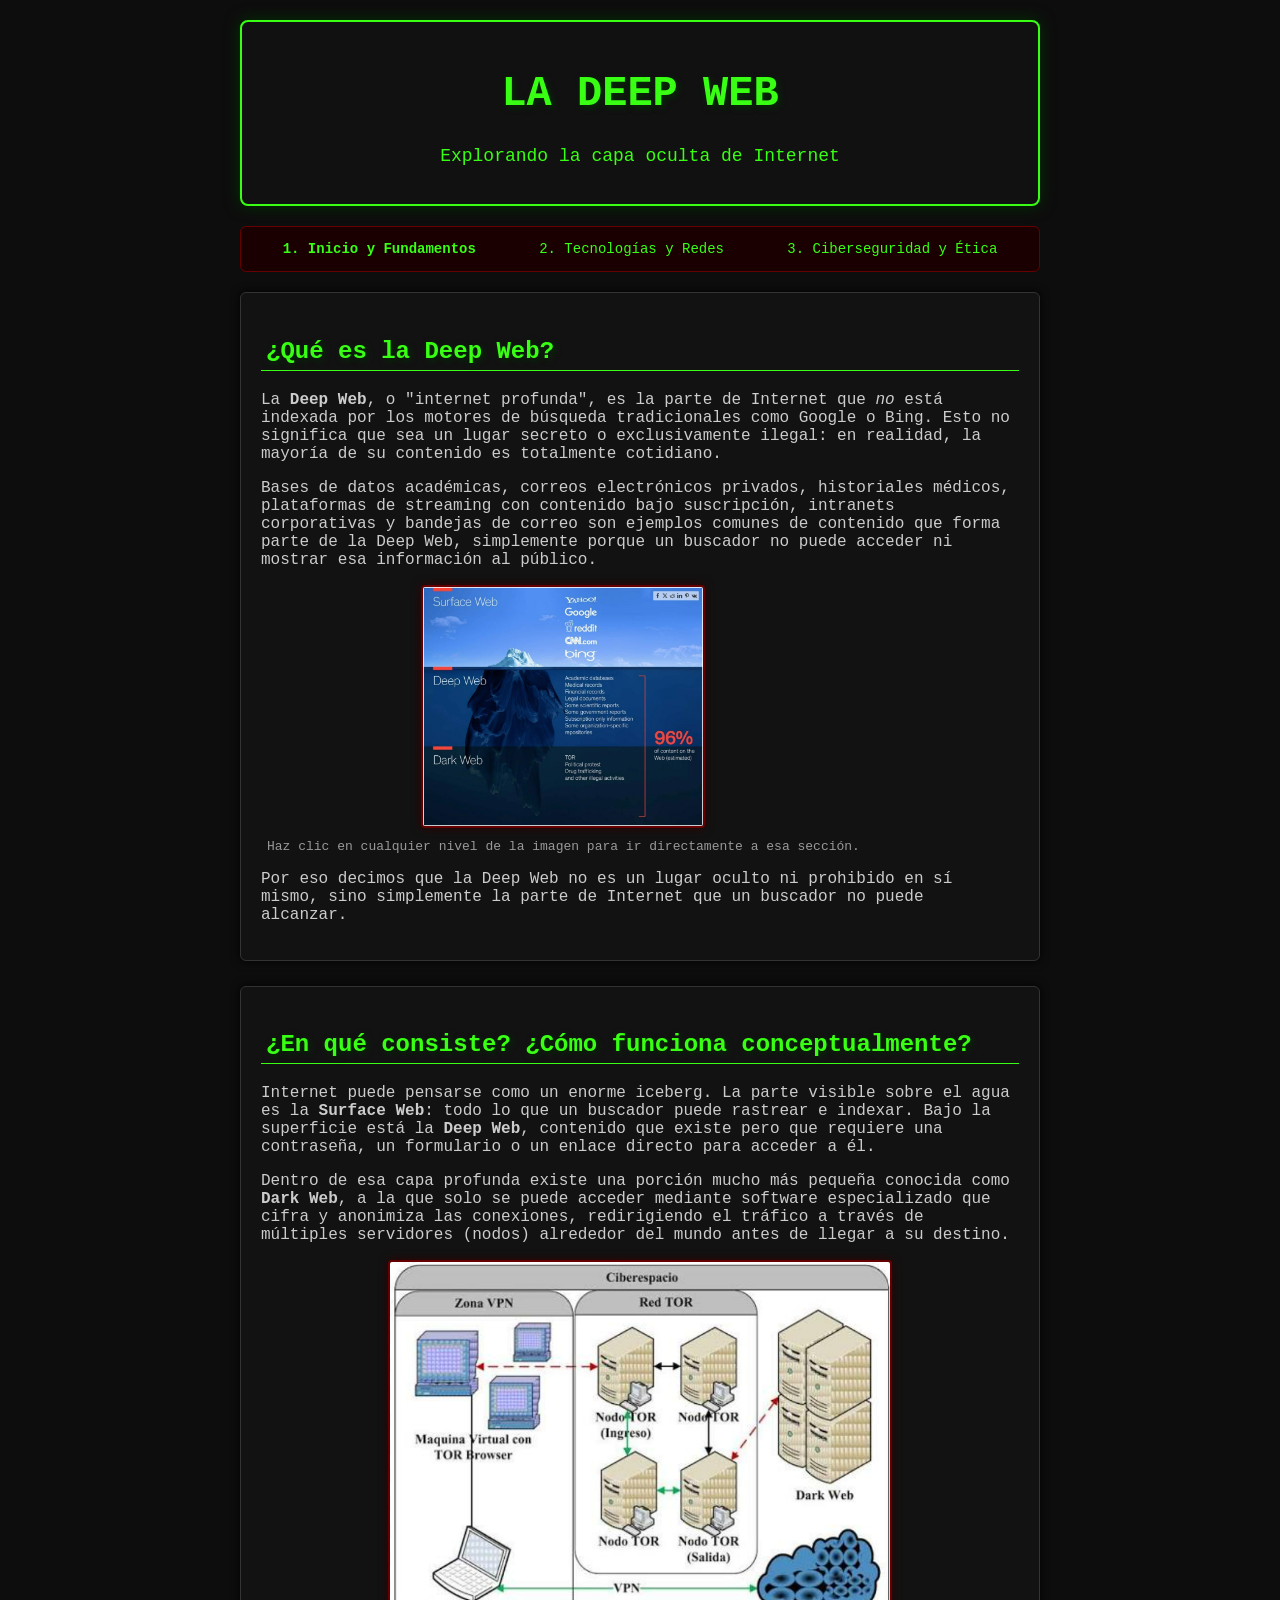
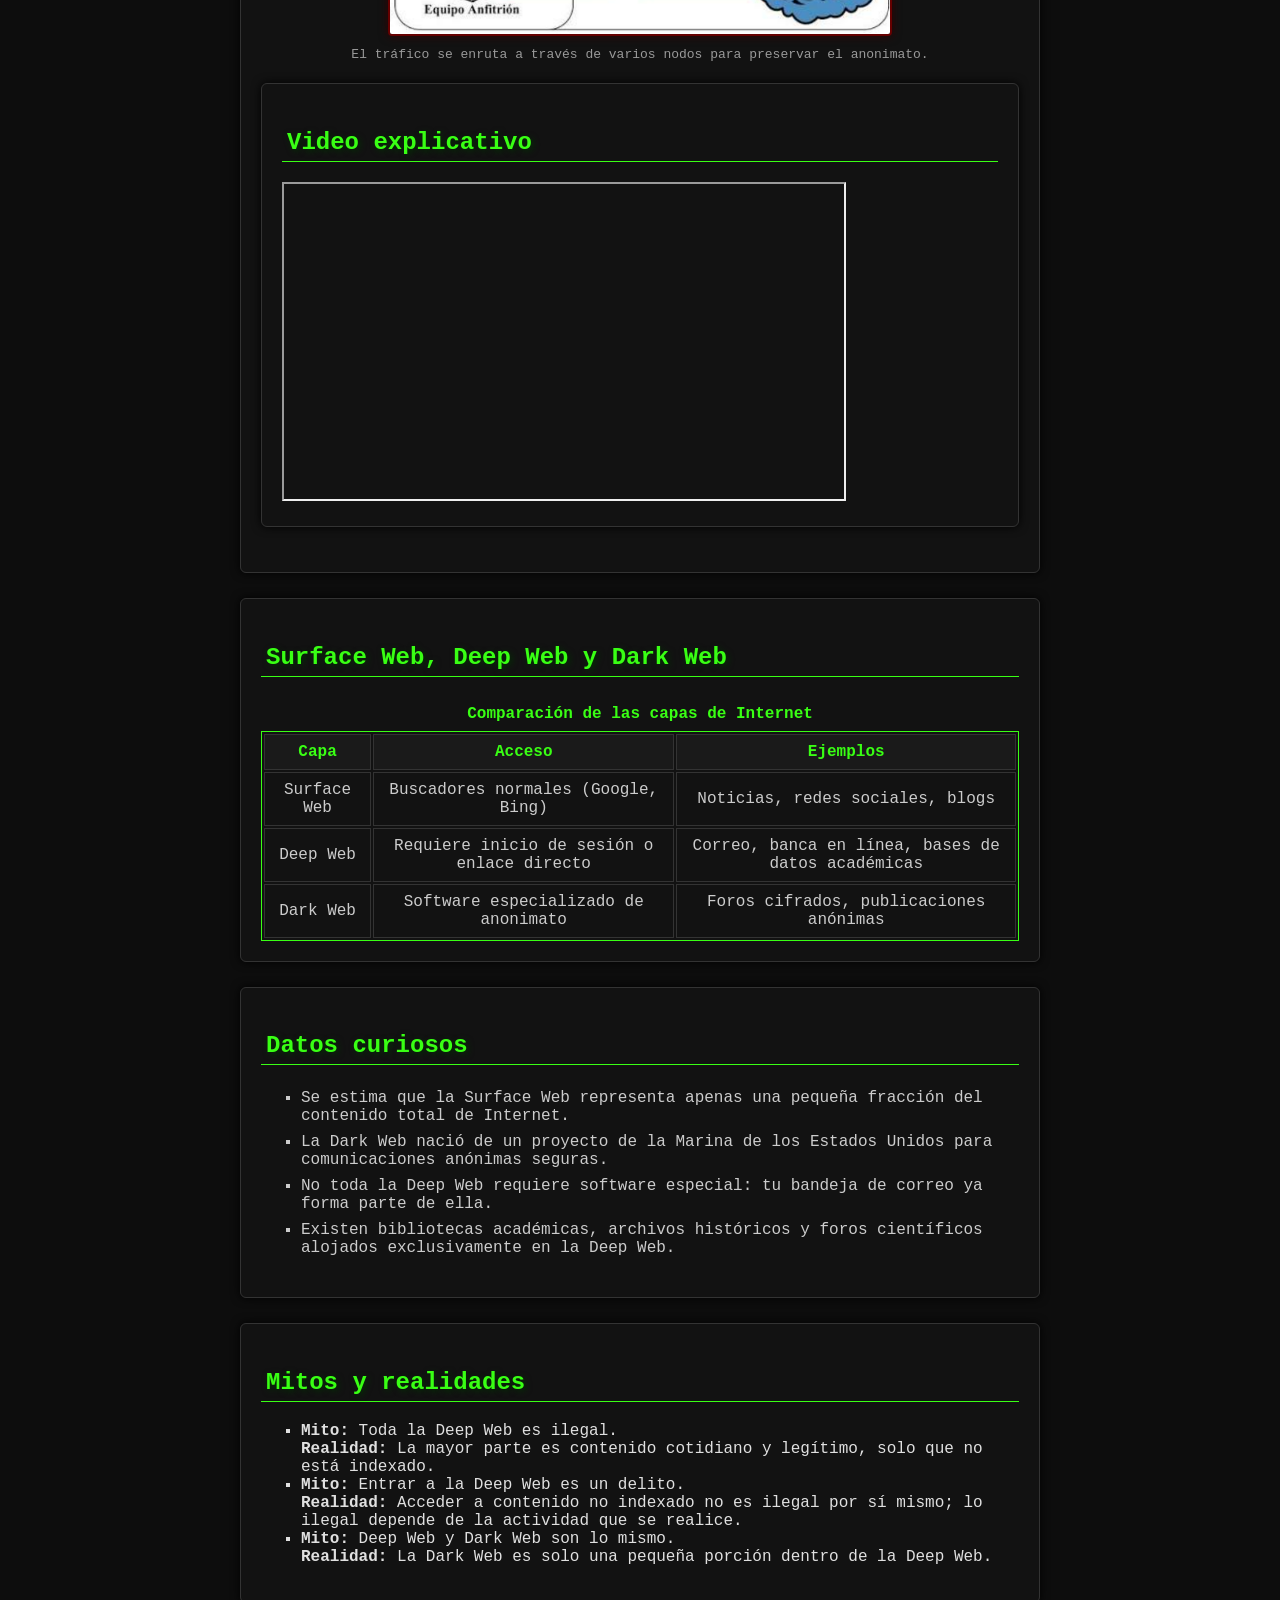
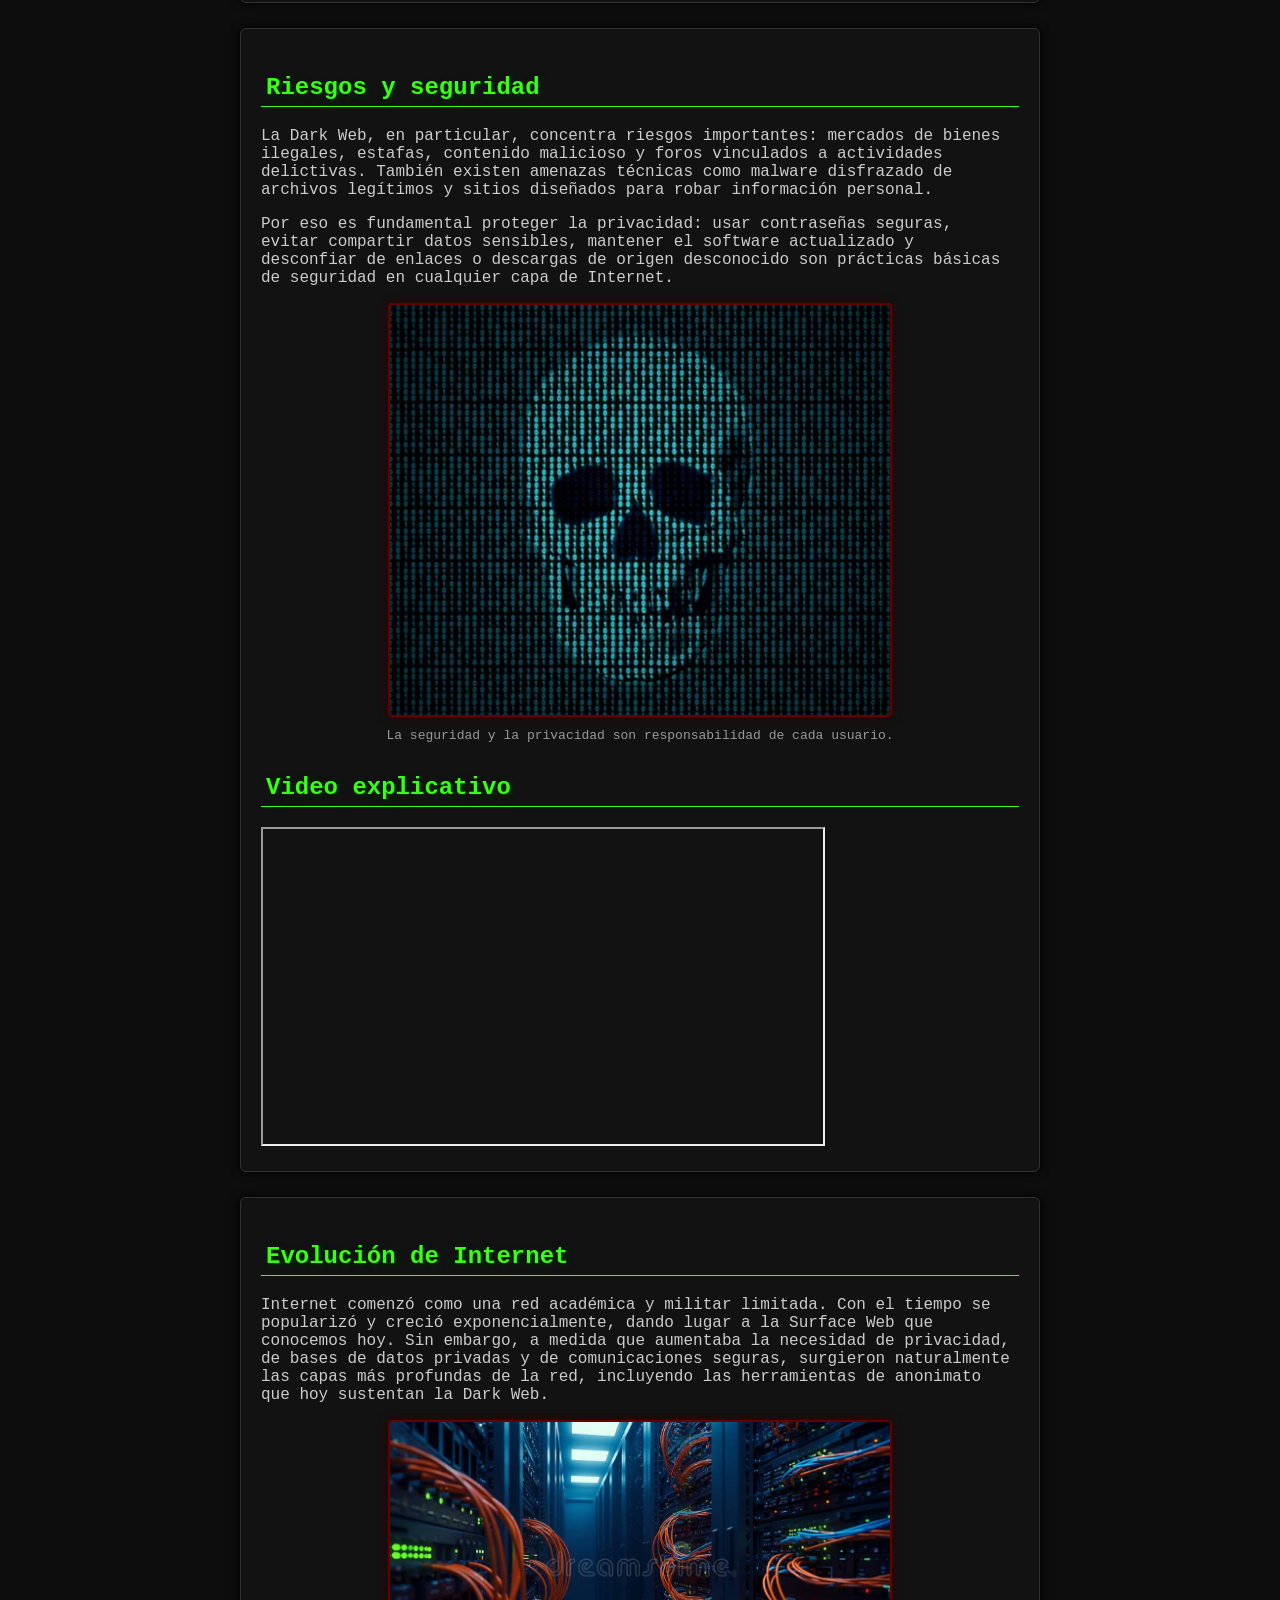
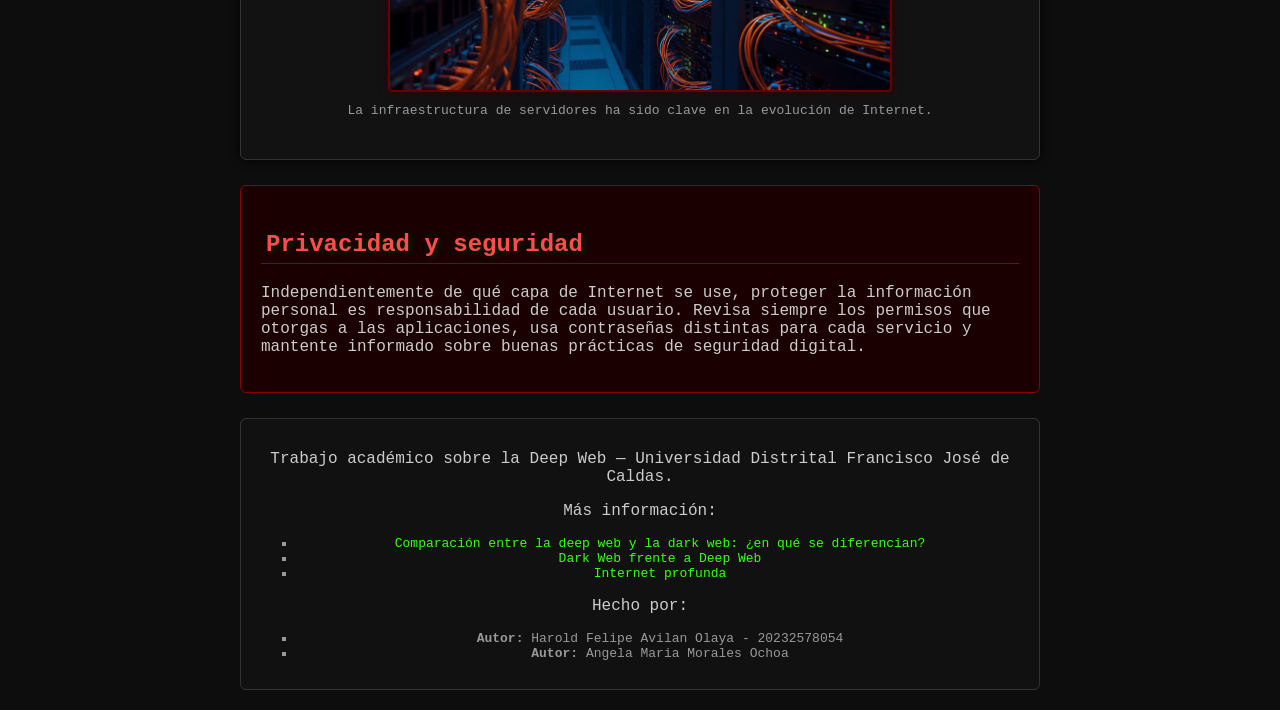
==== commit 218a405c: "se aplico conceptos de la sesión 7 (posicionamiento) y sesión 8 (flexbox) se convirtuo el menu de na" ====
--- a/index.html
+++ b/index.html
@@ -30,175 +30,195 @@
         </ul>
     </nav>
 
-    <main>
-
-        <!-- SECCIÓN 1: DEEP WEB -->
-        <section id="deep-web">
-            <h2>¿Qué es la Deep Web?</h2>
+    <div class="contenedor-principal">
+        <main>
+
+            <!-- SECCIÓN 1: DEEP WEB -->
+            <section id="deep-web">
+                <h2>¿Qué es la Deep Web?</h2>
+                <p>
+                    La <strong>Deep Web</strong>, o "internet profunda", es la parte de Internet que
+                    <em>no</em> está indexada por los motores de búsqueda tradicionales como Google
+                    o Bing. Esto no significa que sea un lugar secreto o exclusivamente ilegal: en
+                    realidad, la mayoría de su contenido es totalmente cotidiano.
+                </p>
+                <p>
+                    Bases de datos académicas, correos electrónicos privados, historiales médicos,
+                    plataformas de streaming con contenido bajo suscripción, intranets corporativas
+                    y bandejas de correo son ejemplos comunes de contenido que forma parte de la
+                    Deep Web, simplemente porque un buscador no puede acceder ni mostrar esa
+                    información al público.
+                </p>
+
+                <!-- IMAGEN CON MAPA INTERACTIVO -->
+                <figure class="flotante-izquierda">
+                    <img src="img/deepweb.jpg" alt="Representación conceptual de la Deep Web" usemap="#mapa-iceberg"
+                        width="280">
+                    <figcaption>Haz clic en cualquier nivel de la imagen para ir directamente a esa sección.
+                    </figcaption>
+                </figure>
+
+                <!-- DEFINICIÓN DEL MAPA DE IMAGEN -->
+                <map name="mapa-iceberg">
+                    <!-- Zona 1: Parte superior del iceberg (Surface Web) -->
+                    <area shape="rect" coords="0,0,280,84" href="#capas-web" alt="Surface Web"
+                        title="Ir a la comparación de capas">
+
+                    <!-- Zona 2: Parte media sumergida (Deep Web) -->
+                    <area shape="rect" coords="0,85,280,179" href="#deep-web" alt="Deep Web"
+                        title="Ir a ¿Qué es la Deep Web?">
+
+                    <!-- Zona 3: Base del iceberg (Dark Web y Riesgos) -->
+                    <area shape="rect" coords="0,180,280,280" href="#riesgos-seguridad" alt="Dark Web"
+                        title="Ir a Riesgos y Seguridad">
+                </map>
+
+                <p class="romper-flotante">
+                    Por eso decimos que la Deep Web no es un lugar oculto ni prohibido en sí mismo,
+                    sino simplemente la parte de Internet que un buscador no puede alcanzar.
+                </p>
+            </section>
+
+            <section>
+                <h2>¿En qué consiste? ¿Cómo funciona conceptualmente?</h2>
+                <p>
+                    Internet puede pensarse como un enorme iceberg. La parte visible sobre el agua
+                    es la <strong>Surface Web</strong>: todo lo que un buscador puede rastrear e
+                    indexar. Bajo la superficie está la <strong>Deep Web</strong>, contenido que
+                    existe pero que requiere una contraseña, un formulario o un enlace directo para
+                    acceder a él.
+                </p>
+                <p>
+                    Dentro de esa capa profunda existe una porción mucho más pequeña conocida como
+                    <strong>Dark Web</strong>, a la que solo se puede acceder mediante software
+                    especializado que cifra y anonimiza las conexiones, redirigiendo el tráfico a
+                    través de múltiples servidores (nodos) alrededor del mundo antes de llegar a su
+                    destino.
+                </p>
+                <figure>
+                    <img src="img/network.jpg" alt="Red de servidores y nodos interconectados" width="500">
+                    <figcaption>El tráfico se enruta a través de varios nodos para preservar el anonimato.</figcaption>
+                </figure>
+                <section>
+                    <h2>Video explicativo</h2>
+                    <iframe width="560" height="315" src="https://www.youtube.com/embed/PLU2d4EkPwE"
+                        title="Video sobre la Deep Web"></iframe>
+                </section>
+            </section>
+
+            <!-- SECCIÓN 2: SURFACE WEB Y TABLA COMPARATIVA -->
+            <section id="capas-web">
+                <h2>Surface Web, Deep Web y Dark Web</h2>
+                <table>
+                    <caption>Comparación de las capas de Internet</caption>
+                    <tr>
+                        <th>Capa</th>
+                        <th>Acceso</th>
+                        <th>Ejemplos</th>
+                    </tr>
+                    <tr>
+                        <td>Surface Web</td>
+                        <td>Buscadores normales (Google, Bing)</td>
+                        <td>Noticias, redes sociales, blogs</td>
+                    </tr>
+                    <tr>
+                        <td>Deep Web</td>
+                        <td>Requiere inicio de sesión o enlace directo</td>
+                        <td>Correo, banca en línea, bases de datos académicas</td>
+                    </tr>
+                    <tr>
+                        <td>Dark Web</td>
+                        <td>Software especializado de anonimato</td>
+                        <td>Foros cifrados, publicaciones anónimas</td>
+                    </tr>
+                </table>
+            </section>
+
+            <article>
+                <h2>Datos curiosos</h2>
+                <ul>
+                    <li>Se estima que la Surface Web representa apenas una pequeña fracción del contenido total de
+                        Internet.
+                    </li>
+                    <li>La Dark Web nació de un proyecto de la Marina de los Estados Unidos para comunicaciones anónimas
+                        seguras.</li>
+                    <li>No toda la Deep Web requiere software especial: tu bandeja de correo ya forma parte de ella.
+                    </li>
+                    <li>Existen bibliotecas académicas, archivos históricos y foros científicos alojados exclusivamente
+                        en
+                        la Deep Web.</li>
+                </ul>
+            </article>
+
+            <section>
+                <h2>Mitos y realidades</h2>
+                <ul>
+                    <li><strong>Mito:</strong> Toda la Deep Web es ilegal. <br><strong>Realidad:</strong> La mayor parte
+                        es
+                        contenido cotidiano y legítimo, solo que no está indexado.</li>
+                    <li><strong>Mito:</strong> Entrar a la Deep Web es un delito. <br><strong>Realidad:</strong> Acceder
+                        a
+                        contenido no indexado no es ilegal por sí mismo; lo ilegal depende de la actividad que se
+                        realice.
+                    </li>
+                    <li><strong>Mito:</strong> Deep Web y Dark Web son lo mismo. <br><strong>Realidad:</strong> La Dark
+                        Web
+                        es solo una pequeña porción dentro de la Deep Web.</li>
+                </ul>
+            </section>
+
+            <!-- SECCIÓN 3: RIESGOS Y DARK WEB -->
+            <section id="riesgos-seguridad">
+                <h2>Riesgos y seguridad</h2>
+                <p>
+                    La Dark Web, en particular, concentra riesgos importantes: mercados de bienes
+                    ilegales, estafas, contenido malicioso y foros vinculados a actividades
+                    delictivas. También existen amenazas técnicas como malware disfrazado de
+                    archivos legítimos y sitios diseñados para robar información personal.
+                </p>
+                <p>
+                    Por eso es fundamental proteger la privacidad: usar contraseñas seguras, evitar
+                    compartir datos sensibles, mantener el software actualizado y desconfiar de
+                    enlaces o descargas de origen desconocido son prácticas básicas de seguridad en
+                    cualquier capa de Internet.
+                </p>
+                <figure>
+                    <img src="img/security.jpg" alt="Concepto de seguridad informática" width="500">
+                    <figcaption>La seguridad y la privacidad son responsabilidad de cada usuario.</figcaption>
+                </figure>
+                <h2>Video explicativo</h2>
+                <iframe width="560" height="315" src="https://www.youtube.com/embed/85f__T6HktI?si=AeKXtIqGdv402_8x"
+                    title="YouTube video player"></iframe>
+            </section>
+
+            <article>
+                <h2>Evolución de Internet</h2>
+                <p>
+                    Internet comenzó como una red académica y militar limitada. Con el tiempo se
+                    popularizó y creció exponencialmente, dando lugar a la Surface Web que
+                    conocemos hoy. Sin embargo, a medida que aumentaba la necesidad de privacidad,
+                    de bases de datos privadas y de comunicaciones seguras, surgieron naturalmente
+                    las capas más profundas de la red, incluyendo las herramientas de anonimato que
+                    hoy sustentan la Dark Web.
+                </p>
+                <figure>
+                    <img src="img/servers.jpg" alt="Servidores que sostienen la infraestructura de Internet"
+                        width="500">
+                    <figcaption>La infraestructura de servidores ha sido clave en la evolución de Internet.</figcaption>
+                </figure>
+            </article>
+        </main>
+
+        <aside>
+            <h2>Privacidad y seguridad</h2>
             <p>
-                La <strong>Deep Web</strong>, o "internet profunda", es la parte de Internet que
-                <em>no</em> está indexada por los motores de búsqueda tradicionales como Google
-                o Bing. Esto no significa que sea un lugar secreto o exclusivamente ilegal: en
-                realidad, la mayoría de su contenido es totalmente cotidiano.
+                Independientemente de qué capa de Internet se use, proteger la información personal
+                es responsabilidad de cada usuario. Revisa siempre los permisos que otorgas a las
+                aplicaciones, usa contraseñas distintas para cada servicio y mantente informado
+                sobre buenas prácticas de seguridad digital.
             </p>
-            <p>
-                Bases de datos académicas, correos electrónicos privados, historiales médicos,
-                plataformas de streaming con contenido bajo suscripción, intranets corporativas
-                y bandejas de correo son ejemplos comunes de contenido que forma parte de la
-                Deep Web, simplemente porque un buscador no puede acceder ni mostrar esa
-                información al público.
-            </p>
-
-            <!-- IMAGEN CON MAPA INTERACTIVO -->
-            <figure>
-                <img src="img/deepweb.jpg" alt="Representación conceptual de la Deep Web" usemap="#mapa-iceberg" width="500">
-                <figcaption>Haz clic en cualquier nivel de la imagen para ir directamente a esa sección.</figcaption>
-            </figure>
-
-            <!-- DEFINICIÓN DEL MAPA DE IMAGEN -->
-            <map name="mapa-iceberg">
-                <!-- Zona 1: Parte superior del iceberg (Surface Web) -->
-                <area shape="rect" coords="0,0,500,150" href="#capas-web" alt="Surface Web" title="Ir a la comparación de capas">
-                
-                <!-- Zona 2: Parte media sumergida (Deep Web) -->
-                <area shape="rect" coords="0,151,500,320" href="#deep-web" alt="Deep Web" title="Ir a ¿Qué es la Deep Web?">
-                
-                <!-- Zona 3: Base del iceberg (Dark Web y Riesgos) -->
-                <area shape="rect" coords="0,321,500,500" href="#riesgos-seguridad" alt="Dark Web" title="Ir a Riesgos y Seguridad">
-            </map>
-        </section>
-
-        <section>
-            <h2>¿En qué consiste? ¿Cómo funciona conceptualmente?</h2>
-            <p>
-                Internet puede pensarse como un enorme iceberg. La parte visible sobre el agua
-                es la <strong>Surface Web</strong>: todo lo que un buscador puede rastrear e
-                indexar. Bajo la superficie está la <strong>Deep Web</strong>, contenido que
-                existe pero que requiere una contraseña, un formulario o un enlace directo para
-                acceder a él.
-            </p>
-            <p>
-                Dentro de esa capa profunda existe una porción mucho más pequeña conocida como
-                <strong>Dark Web</strong>, a la que solo se puede acceder mediante software
-                especializado que cifra y anonimiza las conexiones, redirigiendo el tráfico a
-                través de múltiples servidores (nodos) alrededor del mundo antes de llegar a su
-                destino.
-            </p>
-            <figure>
-                <img src="img/network.jpg" alt="Red de servidores y nodos interconectados" width="500">
-                <figcaption>El tráfico se enruta a través de varios nodos para preservar el anonimato.</figcaption>
-            </figure>
-            <section>
-                <h2>Video explicativo</h2>
-                <iframe width="560" height="315" src="https://www.youtube.com/embed/PLU2d4EkPwE"
-                    title="Video sobre la Deep Web"></iframe>
-            </section>
-        </section>
-
-        <!-- SECCIÓN 2: SURFACE WEB Y TABLA COMPARATIVA -->
-        <section id="capas-web">
-            <h2>Surface Web, Deep Web y Dark Web</h2>
-            <table>
-                <caption>Comparación de las capas de Internet</caption>
-                <tr>
-                    <th>Capa</th>
-                    <th>Acceso</th>
-                    <th>Ejemplos</th>
-                </tr>
-                <tr>
-                    <td>Surface Web</td>
-                    <td>Buscadores normales (Google, Bing)</td>
-                    <td>Noticias, redes sociales, blogs</td>
-                </tr>
-                <tr>
-                    <td>Deep Web</td>
-                    <td>Requiere inicio de sesión o enlace directo</td>
-                    <td>Correo, banca en línea, bases de datos académicas</td>
-                </tr>
-                <tr>
-                    <td>Dark Web</td>
-                    <td>Software especializado de anonimato</td>
-                    <td>Foros cifrados, publicaciones anónimas</td>
-                </tr>
-            </table>
-        </section>
-
-        <article>
-            <h2>Datos curiosos</h2>
-            <ul>
-                <li>Se estima que la Surface Web representa apenas una pequeña fracción del contenido total de Internet.
-                </li>
-                <li>La Dark Web nació de un proyecto de la Marina de los Estados Unidos para comunicaciones anónimas
-                    seguras.</li>
-                <li>No toda la Deep Web requiere software especial: tu bandeja de correo ya forma parte de ella.</li>
-                <li>Existen bibliotecas académicas, archivos históricos y foros científicos alojados exclusivamente en
-                    la Deep Web.</li>
-            </ul>
-        </article>
-
-        <section>
-            <h2>Mitos y realidades</h2>
-            <ul>
-                <li><strong>Mito:</strong> Toda la Deep Web es ilegal. <br><strong>Realidad:</strong> La mayor parte es
-                    contenido cotidiano y legítimo, solo que no está indexado.</li>
-                <li><strong>Mito:</strong> Entrar a la Deep Web es un delito. <br><strong>Realidad:</strong> Acceder a
-                    contenido no indexado no es ilegal por sí mismo; lo ilegal depende de la actividad que se realice.
-                </li>
-                <li><strong>Mito:</strong> Deep Web y Dark Web son lo mismo. <br><strong>Realidad:</strong> La Dark Web
-                    es solo una pequeña porción dentro de la Deep Web.</li>
-            </ul>
-        </section>
-
-        <!-- SECCIÓN 3: RIESGOS Y DARK WEB -->
-        <section id="riesgos-seguridad">
-            <h2>Riesgos y seguridad</h2>
-            <p>
-                La Dark Web, en particular, concentra riesgos importantes: mercados de bienes
-                ilegales, estafas, contenido malicioso y foros vinculados a actividades
-                delictivas. También existen amenazas técnicas como malware disfrazado de
-                archivos legítimos y sitios diseñados para robar información personal.
-            </p>
-            <p>
-                Por eso es fundamental proteger la privacidad: usar contraseñas seguras, evitar
-                compartir datos sensibles, mantener el software actualizado y desconfiar de
-                enlaces o descargas de origen desconocido son prácticas básicas de seguridad en
-                cualquier capa de Internet.
-            </p>
-            <figure>
-                <img src="img/security.jpg" alt="Concepto de seguridad informática" width="500">
-                <figcaption>La seguridad y la privacidad son responsabilidad de cada usuario.</figcaption>
-            </figure>
-            <h2>Video explicativo</h2>
-            <iframe width="560" height="315" src="https://www.youtube.com/embed/85f__T6HktI?si=AeKXtIqGdv402_8x"
-                title="YouTube video player"></iframe>
-        </section>
-
-        <article>
-            <h2>Evolución de Internet</h2>
-            <p>
-                Internet comenzó como una red académica y militar limitada. Con el tiempo se
-                popularizó y creció exponencialmente, dando lugar a la Surface Web que
-                conocemos hoy. Sin embargo, a medida que aumentaba la necesidad de privacidad,
-                de bases de datos privadas y de comunicaciones seguras, surgieron naturalmente
-                las capas más profundas de la red, incluyendo las herramientas de anonimato que
-                hoy sustentan la Dark Web.
-            </p>
-            <figure>
-                <img src="img/servers.jpg" alt="Servidores que sostienen la infraestructura de Internet" width="500">
-                <figcaption>La infraestructura de servidores ha sido clave en la evolución de Internet.</figcaption>
-            </figure>
-        </article>
-    </main>
-
-    <aside>
-        <h2>Privacidad y seguridad</h2>
-        <p>
-            Independientemente de qué capa de Internet se use, proteger la información personal
-            es responsabilidad de cada usuario. Revisa siempre los permisos que otorgas a las
-            aplicaciones, usa contraseñas distintas para cada servicio y mantente informado
-            sobre buenas prácticas de seguridad digital.
-        </p>
-    </aside>
+        </aside>
+    </div>
 
     <footer>
         <p>Trabajo académico sobre la Deep Web &mdash; Universidad Distrital Francisco José de Caldas.</p>
--- a/style.css
+++ b/style.css
@@ -8,7 +8,8 @@
     padding: 20px;
 }
 
-h1, h2 {
+h1,
+h2 {
     color: #39ff14;
     text-shadow: 2px 2px 6px #003300;
 }
@@ -60,23 +61,56 @@
     border-radius: 6px;
     padding: 10px;
     margin: 0px 0px 20px 0px;
+    position: sticky;
+    top: 0px;
 }
 
 nav ul {
     list-style-type: none;
     padding: 0px;
     margin: 0px;
-    text-align: center;
+    display: flex;
+    flex-direction: row;
+    flex-wrap: wrap;
+    justify-content: space-around;
+    align-items: center;
 }
 
 nav li {
     color: #ff4d4d;
-    padding: 4px;
+    padding: 4px 8px;
     font-size: 14px;
 }
 
+/* ===== Contenedor principal (main + aside en columnas con flexbox) ===== */
+.contenedor-principal {
+    display: flex;
+    flex-direction: row;
+    flex-wrap: wrap;
+    align-items: flex-start;
+}
+
+main {
+    flex: 3 1 500px;
+}
+
+aside {
+    flex: 1 1 250px;
+}
+
+/* ===== Imagen flotante con texto alrededor ===== */
+.flotante-izquierda {
+    float: left;
+    margin: 0px 15px 10px 0px;
+}
+
+.romper-flotante {
+    clear: left;
+}
+
 /* ===== Secciones y artículos ===== */
-section, article {
+section,
+article {
     background-color: #121212;
     border-style: solid;
     border-color: #333333;
@@ -191,4 +225,4 @@
 
 footer a:visited {
     color: #228b22;
-}
+}
